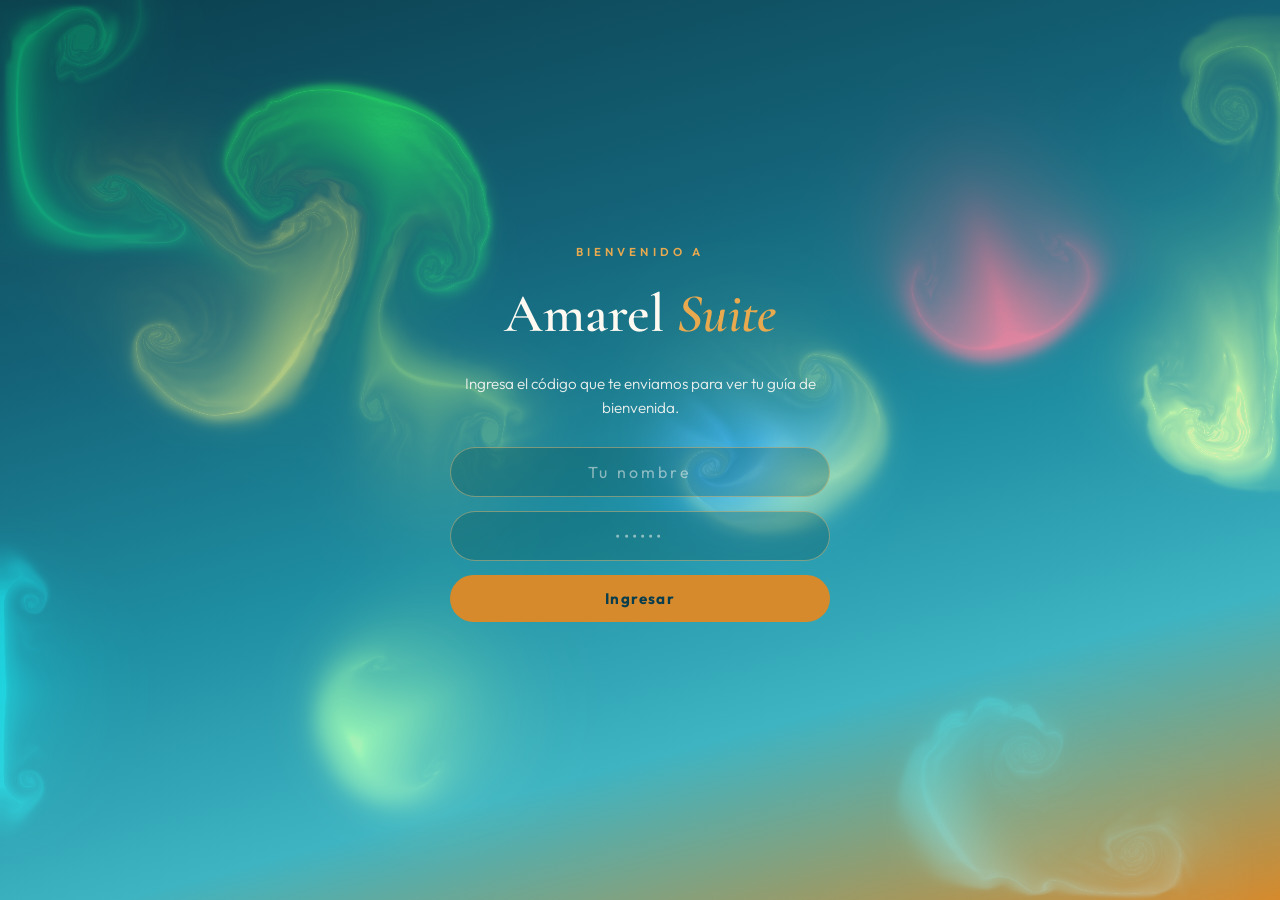
==== amarelsuite/index.html @ e616d12e "Add Amarel Suite welcome guide New unit page at amarelsuite/ with gate code, amber/aqua palette, Mac" ====
<!DOCTYPE html>
<html lang="es">
<head>
<meta charset="UTF-8">
<meta name="viewport" content="width=device-width, initial-scale=1.0">
<meta name="robots" content="noindex, nofollow">
<title>Amarel Suite · Welcome Guide</title>
<link rel="preconnect" href="https://fonts.googleapis.com">
<link href="https://fonts.googleapis.com/css2?family=Cormorant+Garamond:ital,wght@0,400;0,500;0,600;0,700;1,400;1,500&family=Outfit:wght@300;400;500;600;700&display=swap" rel="stylesheet">
<script src="webgl-fluid.js"></script>
<style>
:root{
  --purple:#2E93A6;
  --purple-deep:#146277;
  --purple-dark:#0B3E4D;
  --gold:#D68A2C;
  --gold-soft:#E8A94F;
  --cream:#FEFAF2;
  --ink:#1C1C1C;
  --sea:#146277;
  --coral:#C2703A;
  --white:#FFFFFF;
}
*{margin:0;padding:0;box-sizing:border-box;}
html{scroll-behavior:smooth;}
body{
  font-family:'Outfit',sans-serif;
  background:var(--cream);
  color:var(--ink);
  line-height:1.6;
  overflow-x:hidden;
}
h1,h2,h3,.display{font-family:'Cormorant Garamond',serif;}

/* ───── Passcode gate ───── */
.site{display:none;}
.gate{
  min-height:100svh;display:flex;align-items:center;justify-content:center;
  text-align:center;padding:24px;
  background:linear-gradient(165deg,#0B3E4D 0%,#146277 30%,#1F8FA3 55%,#3EB4C2 75%,#D68A2C 100%);
  color:var(--cream);
  position:relative;overflow:hidden;
}
.gate-fluid{position:absolute;inset:0;width:100%;height:100%;mix-blend-mode:screen;opacity:.85;}
.bf-enter{position:absolute;inset:0;pointer-events:none;z-index:0;overflow:hidden;}
.bf-fly{position:absolute;bottom:-10vh;opacity:0;animation:flyUp linear forwards;}
.bf-fly svg{width:100%;height:100%;}
@keyframes flyUp{
  0%{transform:translate(0,0) rotate(-2deg);opacity:0;}
  8%{opacity:.85;}
  50%{transform:translate(60px,-55vh) rotate(3deg);}
  92%{opacity:.85;}
  100%{transform:translate(-50px,-115vh) rotate(-2deg);opacity:0;}
}
.gate-card{max-width:380px;width:100%;position:relative;z-index:1;}
.gate-eyebrow{letter-spacing:.35em;font-size:.72rem;font-weight:600;color:var(--gold-soft);text-transform:uppercase;margin-bottom:10px;}
.gate-title{font-size:clamp(2.4rem,8vw,3.4rem);font-weight:600;margin-bottom:14px;}
.gate-title em{font-style:italic;color:var(--gold-soft);}
.gate-sub{font-weight:300;font-size:.95rem;color:rgba(253,250,245,.92);margin-bottom:26px;}
.gate-input{
  width:100%;padding:14px 18px;border-radius:999px;border:1px solid rgba(222,185,122,.5);
  background:rgba(13,79,79,.3);color:var(--cream);font-family:'Outfit';font-size:1rem;
  text-align:center;letter-spacing:.2em;outline:none;margin-bottom:14px;
}
.gate-input::placeholder{color:rgba(253,250,245,.5);}
.gate-input:focus{border-color:var(--gold);}
.gate-btn{
  width:100%;padding:14px 18px;border-radius:999px;border:none;cursor:pointer;
  background:var(--gold);color:var(--purple-dark);font-family:'Outfit';font-weight:700;
  font-size:.95rem;letter-spacing:.08em;transition:background .2s;
}
.gate-btn:hover{background:var(--gold-soft);}
.gate-error{margin-top:14px;font-size:.85rem;color:#E8A94F;opacity:0;transition:opacity .2s;}
.gate-error.show{opacity:1;}

/* ───── Top bar ───── */
.topbar{
  position:fixed;top:0;left:0;right:0;z-index:100;
  display:flex;align-items:center;justify-content:space-between;
  padding:14px 24px;
  background:rgba(13,79,79,.85);
  backdrop-filter:blur(12px);
  -webkit-backdrop-filter:blur(12px);
}
.brand{display:flex;align-items:center;gap:10px;color:var(--gold-soft);}
.brand svg{width:30px;height:30px;}
.brand-name{font-weight:600;letter-spacing:.14em;font-size:.8rem;color:var(--cream);}
.brand-name span{color:var(--gold);}
.lang-toggle{
  display:flex;border:1px solid rgba(222,185,122,.5);border-radius:999px;overflow:hidden;
}
.lang-toggle button{
  background:transparent;border:none;color:var(--cream);
  padding:7px 16px;font-family:'Outfit';font-size:.78rem;font-weight:600;
  letter-spacing:.08em;cursor:pointer;transition:all .25s;
}
.lang-toggle button.active{background:var(--gold);color:var(--purple-dark);}

/* ───── Hero ───── */
.hero{
  min-height:100svh;
  display:flex;flex-direction:column;justify-content:center;align-items:center;
  text-align:center;position:relative;
  background:linear-gradient(165deg,#0B3E4D 0%,#146277 30%,#1F8FA3 55%,#3EB4C2 75%,#D68A2C 100%);
  color:var(--cream);
  padding:110px 24px 80px;
  overflow:hidden;
}
.hero::after{
  content:"";position:absolute;left:0;right:0;bottom:0;height:140px;
  background:url("data:image/svg+xml,%3Csvg xmlns='http://www.w3.org/2000/svg' viewBox='0 0 1440 140' preserveAspectRatio='none'%3E%3Cpath d='M0,80 C240,140 480,20 720,60 C960,100 1200,40 1440,90 L1440,140 L0,140 Z' fill='%23FEFAF2'/%3E%3C/svg%3E") no-repeat bottom/cover;
}
.hero-eyebrow{
  letter-spacing:.35em;font-size:.72rem;font-weight:600;color:var(--gold-soft);
  text-transform:uppercase;margin-bottom:18px;
}
.hero h1{
  font-size:clamp(3.2rem,9vw,6.5rem);
  font-weight:600;line-height:1.02;letter-spacing:.01em;
}
.hero h1 em{font-style:italic;color:var(--gold-soft);}
.hero-sub{
  max-width:560px;margin:22px auto 0;font-weight:300;
  font-size:clamp(1rem,2.4vw,1.15rem);color:rgba(253,250,245,.92);
}
.hero-badges{display:flex;gap:14px;margin-top:34px;flex-wrap:wrap;justify-content:center;position:relative;z-index:10;}
.badge{
  border:1px solid rgba(222,185,122,.45);border-radius:999px;
  padding:8px 18px;font-size:.78rem;letter-spacing:.06em;color:var(--gold-soft);
  background:rgba(13,79,79,.3);
}
.badge[onclick]{
  cursor:pointer;
  border-color:rgba(222,185,122,.8);
  background:rgba(13,79,79,.5);
  transition:background .2s,transform .15s,box-shadow .2s;
  box-shadow:0 0 0 1px rgba(222,185,122,.3);
}
.badge[onclick]::after{content:" ↗";font-size:.7rem;opacity:.8;}
.badge[onclick]:hover,.badge[onclick]:active{
  background:rgba(222,185,122,.2);
  transform:scale(1.04);
  box-shadow:0 0 0 2px rgba(222,185,122,.5);
}
.butterflies{position:absolute;inset:0;pointer-events:none;overflow:hidden;}
.bf{position:absolute;opacity:.6;animation:float 14s ease-in-out infinite;}
.bf svg{width:100%;height:100%;}
@keyframes float{
  0%,100%{transform:translate(0,0) rotate(-1deg);}
  25%{transform:translate(46px,-10px) rotate(2deg);}
  50%{transform:translate(-58px,-22px) rotate(-2deg);}
  75%{transform:translate(34px,-8px) rotate(1deg);}
}
@media (prefers-reduced-motion:reduce){.bf{animation:none;} *{scroll-behavior:auto!important;}}
.scroll-hint{
  position:absolute;bottom:26px;left:50%;transform:translateX(-50%);
  font-size:.7rem;letter-spacing:.3em;text-transform:uppercase;color:rgba(253,250,245,.7);
  z-index:2;
}

/* ───── Sections ───── */
section{padding:80px 24px;max-width:1080px;margin:0 auto;}
.sec-eyebrow{
  letter-spacing:.3em;font-size:.7rem;font-weight:600;color:var(--purple);
  text-transform:uppercase;display:block;margin-bottom:10px;
}
.sec-title{font-size:clamp(2rem,5vw,3rem);font-weight:600;line-height:1.1;margin-bottom:14px;}
.sec-title em{font-style:italic;color:var(--purple);}
.sec-lead{max-width:640px;font-weight:300;color:#4A4A4A;margin-bottom:40px;}

/* Countdown */
.count-wrap{
  display:grid;grid-template-columns:repeat(auto-fit,minmax(240px,1fr));gap:20px;
}
.count-card{
  background:var(--white);border-radius:22px;padding:30px 26px;
  border:1px solid #E8DCC8;
  box-shadow:0 18px 40px -28px rgba(13,79,79,.35);
}
.count-card h3{font-size:1.5rem;color:var(--purple-deep);margin-bottom:4px;}
.count-time{font-family:'Outfit';font-size:2.1rem;font-weight:700;color:var(--ink);}
.count-note{font-size:.85rem;color:#7A7A7A;margin-top:8px;}
.count-card.gold{background:linear-gradient(140deg,var(--purple-deep),var(--purple));color:var(--cream);border:none;}
.count-card.gold h3{color:var(--gold-soft);}
.count-card.gold .count-time{color:var(--white);}
.count-card.gold .count-note{color:rgba(253,250,245,.8);}
.steps{margin-top:36px;display:grid;gap:14px;}
.step{
  display:flex;gap:16px;background:var(--white);border-radius:16px;padding:18px 20px;
  border:1px solid #E8DCC8;align-items:flex-start;
}
.step-num{
  flex:0 0 34px;height:34px;border-radius:50%;
  background:var(--gold);color:var(--purple-dark);
  display:flex;align-items:center;justify-content:center;
  font-weight:700;font-size:.9rem;
}
.step strong{display:block;color:var(--purple-deep);}
.step p{font-size:.92rem;color:#4A4A4A;}

.legend{display:flex;gap:18px;flex-wrap:wrap;margin-top:18px;}
.legend span{display:flex;align-items:center;gap:8px;font-size:.82rem;color:#4A4A4A;}
.dot{width:12px;height:12px;border-radius:4px;display:inline-block;}

/* Page-wide floating sea-life (fixed, behind content) */
.bf-page{position:fixed;inset:0;pointer-events:none;z-index:0;overflow:hidden;}
.bf-page .bf{opacity:.3;}
section,header,footer,.topbar{position:relative;z-index:1;}

/* Gallery */
.gal-grid{display:grid;grid-template-columns:repeat(auto-fill,minmax(240px,1fr));gap:16px;}
.amen-list{display:flex;gap:10px;flex-wrap:wrap;margin-bottom:24px;}
.amen-chip{
  border:1px solid var(--purple);border-radius:999px;padding:9px 20px;
  font-family:'Outfit';font-weight:600;font-size:.82rem;color:var(--purple);
  background:transparent;
}
.amen-fee{
  display:flex;gap:14px;align-items:flex-start;
  border:1px solid var(--purple);border-radius:16px;
  padding:18px 20px;margin:24px 0 28px;background:rgba(106,38,128,.06);
}
.amen-fee .amen-fee-icon{font-size:1.6rem;line-height:1;}
.amen-fee p{margin:0;font-size:.92rem;line-height:1.5;}
.amen-hours{border:1px solid #E8DCC8;border-radius:16px;overflow:hidden;margin-bottom:24px;}
.amen-hour-row{display:flex;align-items:center;gap:12px;padding:12px 18px;font-size:.88rem;}
.amen-hour-row:not(:last-child){border-bottom:1px solid #E8DCC8;}
.amen-hour-row span:first-child{font-size:1.2rem;flex-shrink:0;}
.amen-hour-row span:nth-child(2){flex:1;font-weight:600;color:var(--purple-deep);}
.amen-hour-row span:last-child{color:var(--gold);font-weight:700;white-space:nowrap;}
.gal-item{
  border-radius:18px;overflow:hidden;cursor:zoom-in;position:relative;
  aspect-ratio:4/3;background:#e8dcc8;
}
.gal-item img{width:100%;height:100%;object-fit:cover;display:block;transition:transform .35s;}
.gal-item:hover img{transform:scale(1.04);}
.gal-item-label{
  position:absolute;bottom:0;left:0;right:0;
  background:linear-gradient(transparent,rgba(13,79,79,.75));
  color:var(--cream);font-size:.82rem;font-weight:600;padding:22px 14px 10px;
  opacity:0;transition:opacity .25s;
}
.gal-item:hover .gal-item-label{opacity:1;}
.gal-ph{
  aspect-ratio:4/3;border-radius:18px;
  background:linear-gradient(140deg,#f3ecdf,#e8dcc8);
  border:2px dashed #9ad0cc;
  display:flex;flex-direction:column;align-items:center;justify-content:center;gap:8px;
  color:var(--purple);font-size:.82rem;font-weight:500;text-align:center;padding:14px;
}
.gal-ph svg{width:34px;height:34px;opacity:.7;}
.gal-drive{
  margin-top:22px;display:flex;align-items:center;justify-content:center;
}
.gal-drive a{
  display:inline-flex;align-items:center;gap:10px;
  background:var(--purple);color:var(--cream);
  padding:13px 28px;border-radius:999px;text-decoration:none;
  font-weight:600;font-size:.88rem;letter-spacing:.04em;
  transition:background .2s,transform .2s;
}
.gal-drive a:hover{background:var(--purple-deep);transform:translateY(-2px);}
.gal-drive-link:hover{background:var(--purple-deep)!important;transform:translateY(-2px);}
/* Lightbox */
.lb{
  display:none;position:fixed;inset:0;z-index:1000;
  background:rgba(18,4,28,.92);align-items:center;justify-content:center;
  padding:16px;
}
.lb.open{display:flex;}
.lb img{max-width:100%;max-height:90svh;border-radius:14px;object-fit:contain;
  box-shadow:0 30px 80px rgba(0,0,0,.6);}
.lb-stack{display:none;flex-direction:column;gap:16px;max-height:92svh;overflow-y:auto;align-items:center;}
.lb-stack img{max-width:100%;max-height:88svh;border-radius:14px;object-fit:contain;
  box-shadow:0 30px 80px rgba(0,0,0,.6);}
.lb-close{
  position:fixed;top:18px;right:22px;color:var(--cream);
  font-size:2rem;cursor:pointer;line-height:1;background:none;border:none;
  z-index:1001;opacity:.8;transition:opacity .2s;
}
.lb-close:hover{opacity:1;}

/* Map */
.map-card{
  background:var(--white);border-radius:26px;padding:22px;
  border:1px solid #E8DCC8;box-shadow:0 22px 48px -32px rgba(13,79,79,.4);
}
.map-svg{width:100%;height:auto;border-radius:16px;display:block;}
.map-embed{width:100%;height:420px;border:0;border-radius:16px;display:block;}
.map-links{display:flex;gap:12px;flex-wrap:wrap;margin-top:16px;}
.map-link{
  display:inline-flex;align-items:center;gap:8px;text-decoration:none;
  background:var(--cream);border:1px solid #E8DCC8;border-radius:999px;
  padding:9px 18px;font-size:.85rem;font-weight:600;color:var(--purple-deep);
  transition:background .2s;
}
.map-link:hover{background:#f2e3f3;}

/* Places cards */
.cards{display:grid;grid-template-columns:repeat(auto-fit,minmax(260px,1fr));gap:18px;}
.place{
  background:var(--white);border-radius:20px;padding:24px;
  border:1px solid #E8DCC8;position:relative;overflow:hidden;
  transition:transform .25s, box-shadow .25s;
}
.place:hover{transform:translateY(-4px);box-shadow:0 24px 44px -28px rgba(13,79,79,.4);}
.place-tag{
  display:inline-block;font-size:.68rem;font-weight:700;letter-spacing:.12em;
  text-transform:uppercase;border-radius:999px;padding:4px 12px;margin-bottom:12px;color:var(--white);
}
.tag-food{background:var(--coral);}
.tag-fun{background:var(--purple);}
.place h3{font-size:1.45rem;color:var(--purple-deep);margin-bottom:6px;}
.place-meta{font-size:.78rem;font-weight:600;color:var(--gold);letter-spacing:.05em;margin-bottom:10px;}
.place p{font-size:.92rem;color:#4A4A4A;}
.place-links{display:flex;gap:8px;flex-wrap:wrap;margin-top:12px;}
.place-links a{font-size:.75rem;font-weight:600;padding:5px 12px;border-radius:999px;text-decoration:none;border:1.5px solid;transition:background .15s,color .15s;}
.place-links .pl-menu{border-color:var(--gold);color:var(--gold);}
.place-links .pl-menu:hover{background:var(--gold);color:var(--white);}
.place-links .pl-map{border-color:var(--purple-deep);color:var(--purple-deep);}
.place-links .pl-map:hover{background:var(--purple-deep);color:var(--white);}
.place-links .pl-ig{border-color:#C13584;color:#C13584;}
.place-links .pl-ig:hover{background:#C13584;color:var(--white);}

/* Hosts */
.hosts{
  background:linear-gradient(150deg,var(--purple-dark),var(--purple-deep));
  border-radius:30px;color:var(--cream);padding:50px 40px;
  display:grid;grid-template-columns:200px 1fr;gap:40px;align-items:center;
}
.host-photo{
  width:200px;height:200px;border-radius:50%;
  background:linear-gradient(140deg,#7a3492,#a85cc0);
  border:3px dashed rgba(222,185,122,.6);
  display:flex;flex-direction:column;align-items:center;justify-content:center;
  color:var(--gold-soft);font-size:.78rem;text-align:center;gap:6px;padding:14px;
}
.host-photo img{width:100%;height:100%;border-radius:50%;object-fit:cover;}
.hosts h2{font-size:2.3rem;color:var(--gold-soft);margin-bottom:12px;}
.hosts p{font-weight:300;color:rgba(253,250,245,.92);margin-bottom:14px;}
.host-stats{display:flex;gap:22px;flex-wrap:wrap;margin-top:8px;}
.hstat{font-size:.8rem;letter-spacing:.05em;}
.hstat b{display:block;font-size:1.25rem;color:var(--gold);font-family:'Cormorant Garamond';}
.host-sign{font-family:'Cormorant Garamond';font-style:italic;font-size:1.6rem;color:var(--gold-soft);margin-top:10px;}

/* Amenities */
.amen{display:grid;grid-template-columns:repeat(auto-fit,minmax(150px,1fr));gap:14px;}
.amen div{
  background:var(--white);border:1px solid #E8DCC8;border-radius:16px;
  padding:20px 16px;text-align:center;font-size:.85rem;font-weight:500;color:var(--purple-deep);
}
.amen div span{display:block;font-size:1.6rem;margin-bottom:6px;}
.rules-grid{display:grid;grid-template-columns:repeat(auto-fit,minmax(220px,1fr));gap:14px;margin-bottom:24px;}
.rule-card{
  background:var(--white);border:1px solid #E8DCC8;border-radius:16px;
  padding:18px 18px;font-size:.85rem;font-weight:500;color:var(--purple-deep);
  display:flex;gap:12px;align-items:flex-start;line-height:1.4;
}
.rule-card span.rc-icon{font-size:1.4rem;line-height:1;flex-shrink:0;}
.wifi-box{
  margin-top:22px;background:var(--gold-soft);border-radius:18px;padding:22px 26px;
  display:flex;gap:30px;flex-wrap:wrap;align-items:center;
}
.wifi-box b{color:var(--purple-dark);font-size:1.05rem;}
.wifi-box small{display:block;letter-spacing:.15em;text-transform:uppercase;font-size:.65rem;color:#8a6d2f;font-weight:700;}

/* Emergency */
.sos{display:grid;grid-template-columns:repeat(auto-fit,minmax(250px,1fr));gap:16px;}
.sos a{
  text-decoration:none;background:var(--white);border-radius:18px;padding:22px;
  border:1px solid #E8DCC8;display:flex;align-items:center;gap:16px;
  color:var(--ink);transition:transform .2s, box-shadow .2s;
}
.sos a:hover{transform:translateY(-3px);box-shadow:0 18px 36px -26px rgba(13,79,79,.4);}
.sos-icon{
  flex:0 0 48px;height:48px;border-radius:14px;display:flex;align-items:center;justify-content:center;
  font-size:1.3rem;color:var(--white);
}
.sos-expand-btn{
  display:flex;align-items:center;gap:10px;margin:20px auto 0;
  background:transparent;border:1px solid var(--purple);border-radius:999px;
  padding:10px 24px;font-family:'Outfit';font-size:.85rem;font-weight:600;
  color:var(--purple);cursor:pointer;transition:background .2s,color .2s;
}
.sos-expand-btn:hover{background:var(--purple);color:var(--cream);}
.sos-expand{
  max-height:0;overflow:hidden;transition:max-height .5s ease, opacity .4s ease;
  opacity:0;margin-top:0;
}
.sos-expand.open{max-height:1000px;opacity:1;margin-top:20px;}
.sos strong{display:block;color:var(--purple-deep);}
.sos small{color:#7A7A7A;}
.sos .num{font-weight:700;color:var(--sea);}

/* Video */
.video-wrap{
  border-radius:26px;overflow:hidden;
  box-shadow:0 30px 60px -30px rgba(13,79,79,.55);
  background:#0D2F2F;line-height:0;
}
.video-wrap video{width:100%;max-height:72vh;display:block;}

/* Weather */
.weather{
  margin-top:26px;
  background:linear-gradient(135deg,#146277,#2E93A6);
  border-radius:22px;padding:26px 28px;color:var(--cream);
  display:flex;gap:26px;align-items:center;flex-wrap:wrap;
  box-shadow:0 22px 44px -30px rgba(27,127,142,.7);
}
.weather-now{display:flex;align-items:center;gap:14px;}
.weather-icon{font-size:3rem;line-height:1;}
.weather-temp{font-family:'Cormorant Garamond';font-size:3rem;font-weight:600;line-height:1;}
.weather-desc{font-size:.85rem;opacity:.9;}
.weather-days{display:flex;gap:18px;margin-left:auto;flex-wrap:wrap;}
.wday{text-align:center;font-size:.78rem;}
.wday b{display:block;font-size:1.05rem;}
.wday span{font-size:1.4rem;display:block;}
.weather-loading{font-size:.9rem;opacity:.85;}
@media(max-width:640px){.weather-days{margin-left:0;}}

/* Footer */
footer{
  background:var(--purple-dark);color:rgba(253,250,245,.8);
  text-align:center;padding:50px 24px 40px;margin-top:40px;
}
footer .display{font-size:1.9rem;color:var(--gold-soft);font-style:italic;margin-bottom:10px;}
footer a{color:var(--gold);text-decoration:none;}
.foot-links{display:flex;gap:18px;justify-content:center;margin-top:16px;flex-wrap:wrap;font-size:.85rem;}

@media(max-width:720px){
  .hosts{grid-template-columns:1fr;text-align:center;justify-items:center;}
  section{padding:60px 18px;}
}
</style>
</head>
<body>

<!-- PASSCODE GATE -->
<div class="gate" id="gate">
  <canvas class="gate-fluid" id="gate-fluid"></canvas>
  <div class="bf-enter" id="bf-enter"></div>
  <div class="gate-card">
    <div class="gate-eyebrow" data-es="Bienvenido a" data-en="Welcome to">Bienvenido a</div>
    <h1 class="gate-title">Amarel <em>Suite</em></h1>
    <p class="gate-sub" data-es="Ingresa el código que te enviamos para ver tu guía de bienvenida." data-en="Enter the code we sent you to view your welcome guide.">Ingresa el código que te enviamos para ver tu guía de bienvenida.</p>
    <input type="text" id="gate-name" class="gate-input" autocomplete="off" spellcheck="false" data-es-placeholder="Tu nombre" data-en-placeholder="Your name" placeholder="Tu nombre">
    <input type="text" id="gate-input" class="gate-input" autocomplete="off" autocapitalize="off" spellcheck="false" placeholder="••••••">
    <button class="gate-btn" onclick="checkGate()" data-es="Ingresar" data-en="Enter">Ingresar</button>
    <p class="gate-error" id="gate-error" data-es="Código incorrecto, intenta de nuevo." data-en="Incorrect code, please try again.">Código incorrecto, intenta de nuevo.</p>
  </div>
</div>

<div class="site" id="site">

<div class="topbar">
  <div class="brand">
    <svg viewBox="0 0 40 40" fill="none"><path d="M6 20 L20 8 L34 20" stroke="#D68A2C" stroke-width="3" stroke-linecap="round"/><rect x="11" y="20" width="18" height="13" rx="2" fill="#D68A2C"/><rect x="17" y="25" width="6" height="8" rx="1" fill="#0B3E4D"/></svg>
    <div class="brand-name">Amarel Suite</div>
  </div>
  <div class="lang-toggle">
    <button id="btn-es" class="active" onclick="setLang('es')">ES</button>
    <button id="btn-en" onclick="setLang('en')">EN</button>
  </div>
</div>

<!-- PAGE-WIDE BUTTERFLIES (fixed, behind all content) -->
<div class="bf-page" id="bf-page"></div>

<!-- LIGHTBOX -->
<div class="lb" id="lightbox" onclick="closeLB()">
  <button class="lb-close" onclick="closeLB()">✕</button>
  <img id="lb-img" src="" alt="">
  <div class="lb-stack" id="lb-stack"></div>
  <video id="lb-video" controls playsinline onclick="event.stopPropagation()" style="display:none;max-width:92vw;max-height:82vh;border-radius:12px;"></video>
</div>

<!-- HERO -->
<header class="hero">
  <div class="butterflies" id="butterflies"></div>
  <div class="hero-eyebrow" data-es="Pozos Colorados · Santa Marta · Colombia" data-en="Pozos Colorados · Santa Marta · Colombia">Pozos Colorados · Santa Marta · Colombia</div>
  <h1><span data-es="Bienvenido a" data-en="Welcome to">Bienvenido a</span> <em>Amarel Suite</em><span id="hero-name"></span></h1>
  <p class="hero-sub" data-es="Una suite luminosa con balcón sobre las piscinas, a pasos del Caribe." data-en="A bright suite with a balcony over the pools, just steps from the Caribbean.">Una suite luminosa con balcón sobre las piscinas, a pasos del Caribe.</p>
  <div class="hero-badges">
    <span class="badge" data-es="Balcón con vista a las piscinas" data-en="Balcony over the pools">Balcón con vista a las piscinas</span>
    <span class="badge" data-es="Cocina totalmente equipada" data-en="Fully equipped kitchen">Cocina totalmente equipada</span>
    <span class="badge" data-es="Edificio Del Ventto · Apto x" data-en="Del Ventto Building · Apt x">Edificio Del Ventto · Apto x</span>
  </div>
  <div class="scroll-hint" data-es="Desliza para explorar" data-en="Scroll to explore">Desliza para explorar</div>
</header>

<!-- WELCOME -->
<section id="welcome">
  <span class="sec-eyebrow" data-es="Bienvenida" data-en="Welcome">Bienvenida</span>
  <h2 class="sec-title"><span data-es="Tu refugio en" data-en="Your retreat in">Tu refugio en</span> <em data-es="Santa Marta" data-en="Santa Marta">Santa Marta</em></h2>
  <p class="sec-lead" data-es="Amarel Suite es un espacio luminoso y moderno pensado para descansar bien: una sala acogedora con sofá y TV, cocina completamente equipada con lavadora y lavaplatos, cama tipo queen con su propio rincón para comer, y un balcón privado desde donde ves las piscinas del edificio y sientes la brisa del Caribe desde temprano." data-en="Amarel Suite is a bright, modern space designed for resting well: a cozy living corner with sofa and TV, a fully equipped kitchen with washer and dishwasher, a queen-size bed with its own dining nook, and a private balcony overlooking the building's pools where you can feel the Caribbean breeze from the first morning.">Amarel Suite es un espacio luminoso y moderno pensado para descansar bien: una sala acogedora con sofá y TV, cocina completamente equipada con lavadora y lavaplatos, cama tipo queen con su propio rincón para comer, y un balcón privado desde donde ves las piscinas del edificio y sientes la brisa del Caribe desde temprano.</p>
  <p data-es="A pocos minutos tienes playas, restaurantes frente al mar y el centro histórico de Santa Marta esperando para explorar. Nosotros como anfitriones estamos aquí para que tu estadía sea tranquila y sin complicaciones — cualquier cosa que necesites, solo escríbenos." data-en="Just minutes away you'll find beaches, oceanfront restaurants, and Santa Marta's historic center waiting to be explored. As your hosts, we're here to make your stay smooth and worry-free — whatever you need, just reach out." style="color:#4A4A4A;">A pocos minutos tienes playas, restaurantes frente al mar y el centro histórico de Santa Marta esperando para explorar. Nosotros como anfitriones estamos aquí para que tu estadía sea tranquila y sin complicaciones — cualquier cosa que necesites, solo escríbenos.</p>
</section>

<!-- CHECK-IN -->
<section id="checkin">
  <span class="sec-eyebrow" data-es="Tu llegada" data-en="Your arrival">Tu llegada</span>
  <h2 class="sec-title"><span data-es="Check-in y" data-en="Check-in &">Check-in y</span> <em>check-out</em></h2>
  <p class="sec-lead" data-es="Desde el aeropuerto estás a solo 10-12 minutos en carro. Un ambiente familiar y tranquilo, con vigilancia 24/7." data-en="The airport is just a 10-12 minute drive away. A quiet, family-friendly building with 24/7 security.">Desde el aeropuerto estás a solo 10-12 minutos en carro. Un ambiente familiar y tranquilo, con vigilancia 24/7.</p>

  <div class="count-wrap">
    <div class="count-card gold">
      <h3>Check-in</h3>
      <div class="count-time">3:00 PM</div>
      <p class="count-note" data-es="Disponible desde las 3 de la tarde" data-en="Available from 3 in the afternoon">Disponible desde las 3 de la tarde</p>
    </div>
    <div class="count-card">
      <h3>Check-out</h3>
      <div class="count-time">11:30 AM</div>
      <p class="count-note" data-es="Pasa tu palma sobre el teclado digital para asegurar la puerta e informa en el lobby." data-en="Wave your palm over the digital keypad to lock the door and let the lobby know.">Pasa tu palma sobre el teclado digital para asegurar la puerta e informa en el lobby.</p>
    </div>
    <div class="count-card">
      <h3 data-es="Hora local" data-en="Local time">Hora local</h3>
      <div class="count-time" id="local-clock">--:--</div>
      <p class="count-note">Santa Marta (GMT-5)</p>
    </div>
  </div>

  <div class="steps">
    <div class="step"><div class="step-num">1</div><div><strong data-es="Registro" data-en="Registration">Registro</strong><p data-es="Al llegar al Edificio Del Ventto, dirígete a la recepción." data-en="When you arrive at the Del Ventto Building, head to reception.">Al llegar al Edificio Del Ventto, dirígete a la recepción.</p></div></div>
    <div class="step"><div class="step-num">2</div><div><strong data-es="Identificación" data-en="Identification">Identificación</strong><p data-es="Presenta los documentos de identidad de todos los huéspedes y tu confirmación de reserva para el Apto x." data-en="Present ID for all guests along with your booking confirmation for Apt x.">Presenta los documentos de identidad de todos los huéspedes y tu confirmación de reserva para el Apto x.</p></div></div>
    <div class="step"><div class="step-num">3</div><div><strong data-es="Acceso" data-en="Access">Acceso</strong><p data-es="Te enviaremos la clave digital de la cerradura por WhatsApp. Solo digítala para entrar a tu suite." data-en="We'll send your digital lock code via WhatsApp. Just type it in to enter your suite.">Te enviaremos la clave digital de la cerradura por WhatsApp. Solo digítala para entrar a tu suite.</p></div></div>
  </div>
  <div class="weather" id="weather">
    <div class="weather-loading" data-es="Cargando el clima de Santa Marta..." data-en="Loading Santa Marta weather...">Cargando el clima de Santa Marta...</div>
  </div>
</section>

<!-- VIDEO TOUR -->
<section id="tour">
  <span class="sec-eyebrow" data-es="Recorrido en video" data-en="Video tour">Recorrido en video</span>
  <h2 class="sec-title"><span data-es="Camina por tu" data-en="Walk through your">Camina por tu</span> <em data-es="suite" data-en="suite">suite</em></h2>
  <p class="sec-lead" data-es="Un recorrido real por tu suite: la sala con TV, la cocina equipada, la habitación con balcón y el baño." data-en="A real walkthrough of your suite: the living room with TV, the equipped kitchen, the bedroom with balcony, and the bathroom.">Un recorrido real por tu suite: la sala con TV, la cocina equipada, la habitación con balcón y el baño.</p>
  <div class="video-wrap">
    <video controls playsinline preload="metadata">
      <source src="tour.mp4" type="video/mp4">
      <p data-es="Coloca tour.mp4 en la misma carpeta que este archivo." data-en="Place tour.mp4 in the same folder as this file.">Coloca tour.mp4 en la misma carpeta que este archivo.</p>
    </video>
  </div>
</section>

<!-- GALLERY -->
<section id="gallery">
  <span class="sec-eyebrow" data-es="Galería" data-en="Gallery">Galería</span>
  <h2 class="sec-title"><span data-es="Imágenes de tu" data-en="Glimpses of your">Imágenes de tu</span> <em data-es="estadía" data-en="stay">estadía</em></h2>
  <div class="gal-grid" id="gal-grid-prop"></div>
  <div class="gal-drive">
    <a href="#" target="_blank" rel="noopener">
      <svg width="18" height="18" viewBox="0 0 24 24" fill="none" stroke="currentColor" stroke-width="2"><path d="M21 15v4a2 2 0 0 1-2 2H5a2 2 0 0 1-2-2v-4"/><polyline points="7 10 12 15 17 10"/><line x1="12" y1="15" x2="12" y2="3"/></svg>
      <span data-es="Haz clic para ver todas las fotos" data-en="Click to see all pictures">Haz clic para ver todas las fotos</span>
    </a>
  </div>
</section>

<!-- AMENITIES (building) -->
<section id="amenities-building">
  <span class="sec-eyebrow" data-es="Amenidades" data-en="Amenities">Amenidades</span>
  <h2 class="sec-title"><span data-es="Amenidades del" data-en="Building">Amenidades del</span> <em data-es="edificio" data-en="amenities">edificio</em></h2>
  <div class="amen-list">
    <span class="amen-chip" data-es="Gimnasio" data-en="Gym">Gimnasio</span>
    <span class="amen-chip" data-es="Piscina para niños" data-en="Kids Pool">Piscina para niños</span>
    <span class="amen-chip" data-es="Piscina" data-en="Pool">Piscina</span>
    <span class="amen-chip" data-es="Piscina infinita" data-en="Infinity Pool">Piscina infinita</span>
    <span class="amen-chip" data-es="Piscina interior" data-en="Indoor Pool">Piscina interior</span>
    <span class="amen-chip" data-es="Squash" data-en="Squash">Squash</span>
    <span class="amen-chip" data-es="Sauna" data-en="Sauna">Sauna</span>
    <span class="amen-chip" data-es="Zona BBQ" data-en="BBQ Zone">Zona BBQ</span>
    <span class="amen-chip" data-es="Terraza" data-en="Terrace">Terraza</span>
    <span class="amen-chip" data-es="Sala de reuniones" data-en="Business Meeting Room">Sala de reuniones</span>
  </div>
  <div class="amen-fee">
    <span class="amen-fee-icon">🎟️</span>
    <p data-es="Costo de manilla: $25.000 COP por persona — incluye acceso a todas las amenidades del edificio. Niños menores de 5 años no pagan." data-en="Wristband fee: $25,000 COP per person — includes access to all building amenities. Children under 5 are free.">Costo de manilla: $25.000 COP por persona — incluye acceso a todas las amenidades del edificio. Niños menores de 5 años no pagan.</p>
  </div>
  <div class="video-wrap" style="margin-bottom:24px;">
    <video controls playsinline preload="metadata">
      <source src="video_vento.mp4" type="video/mp4">
    </video>
  </div>
  <div class="amen-hours">
    <div class="amen-hour-row"><span>🏊</span><span data-es="Piscina piso 1" data-en="Pool floor 1">Piscina piso 1</span><span>9:00 am – 6:00 pm</span></div>
    <div class="amen-hour-row"><span>🌊</span><span data-es="Piscina infinita" data-en="Infinity Pool">Piscina infinita</span><span>9:00 am – 7:00 pm</span></div>
    <div class="amen-hour-row"><span>🏋️</span><span data-es="Gimnasio" data-en="Gym">Gimnasio</span><span>6:00 am – 10:00 pm</span></div>
  </div>
  <div class="gal-grid" id="gal-grid-amen" style="margin-top:28px;"></div>
</section>

<!-- MAP -->
<section id="map">
  <span class="sec-eyebrow" data-es="Tu mapa del barrio" data-en="Your neighborhood map">Tu mapa del barrio</span>
  <h2 class="sec-title"><span data-es="Todo está" data-en="Everything is">Todo está</span> <em data-es="cerca" data-en="close by">cerca</em></h2>
  <div class="map-card">
    <iframe class="map-embed" src="https://www.google.com/maps?q=Edificio+Delventto,+Santa+Marta&z=15&output=embed" allowfullscreen loading="lazy" referrerpolicy="no-referrer-when-downgrade"></iframe>
    <div class="map-links">
      <a class="map-link" href="https://www.google.com/maps/dir/?api=1&origin=11.1752557,-74.2335392&destination=11.1721217,-74.2343052" target="_blank" rel="noopener">🍽 <span data-es="Playa del Ritmo" data-en="Playa del Ritmo">Playa del Ritmo</span></a>
      <a class="map-link" href="https://www.google.com/maps/dir/?api=1&origin=11.1752557,-74.2335392&destination=11.1178518,-74.2317948" target="_blank" rel="noopener">✈️ <span data-es="Aeropuerto Santa Marta" data-en="Santa Marta Airport">Aeropuerto Santa Marta</span></a>
      <a class="map-link" href="https://www.google.com/maps?q=Edificio+Delventto,+Santa+Marta" target="_blank" rel="noopener">🏠 <span data-es="Edificio Del Ventto" data-en="Del Ventto Building">Edificio Del Ventto</span></a>
    </div>
  </div>
</section>

<!-- PLACES -->
<section id="places">
  <span class="sec-eyebrow" data-es="Recomendaciones de tus anfitriones" data-en="Your hosts' picks">Recomendaciones de tus anfitriones</span>
  <h2 class="sec-title"><span data-es="Cosas por" data-en="Things to">Cosas por</span> <em data-es="hacer y ver" data-en="do and see">hacer y ver</em></h2>
  <div class="cards">
    <div class="place"><span class="place-tag tag-food" data-es="Comida y playa" data-en="Food & beach">Comida y playa</span><h3>Playa del Ritmo</h3><div class="place-meta" data-es="4 MIN CAMINANDO · DESDE $17K COP" data-en="4 MIN WALK · FROM $17K COP">4 MIN CAMINANDO · DESDE $17K COP</div><p data-es="Nuestro favorito. Gran variedad de comida y platos del día, con playa y servicio de ducha." data-en="Our favorite. Great variety of food and daily specials, with beach access and shower service.">Nuestro favorito. Gran variedad de comida y platos del día, con playa y servicio de ducha.</p></div>
    <div class="place"><span class="place-tag tag-food" data-es="Compras y comida" data-en="Shopping & food">Compras y comida</span><h3>C.C. Zazué</h3><div class="place-meta" data-es="5 MIN CAMINANDO" data-en="5 MIN WALK">5 MIN CAMINANDO</div><p data-es="El centro comercial del sector: restaurantes, tiendas y todo lo que necesites a la mano." data-en="The neighborhood mall: restaurants, shops, and everything you need close at hand.">El centro comercial del sector: restaurantes, tiendas y todo lo que necesites a la mano.</p><div class="place-links"><a class="pl-map" href="https://maps.app.goo.gl/whVPKEkP45BuzX7y5" target="_blank" rel="noopener" data-es="📍 Cómo llegar" data-en="📍 Directions">📍 Cómo llegar</a></div></div>
    <div class="place"><span class="place-tag tag-food" data-es="Leyenda local" data-en="Local legend">Leyenda local</span><h3>Pizza El Vómito</h3><div class="place-meta" data-es="EL RODADERO / GAIRA" data-en="EL RODADERO / GAIRA">EL RODADERO / GAIRA</div><p data-es="No dejes que el nombre te engañe. Es legendaria por la generosa (y caótica) cantidad de ingredientes y queso en cada porción." data-en="Don't let the name fool you. It's legendary for the generous (and chaotic) amount of toppings and cheese on every slice.">No dejes que el nombre te engañe. Es legendaria por la generosa (y caótica) cantidad de ingredientes y queso en cada porción.</p></div>
    <div class="place"><span class="place-tag tag-fun" data-es="Cultura y vida nocturna" data-en="Culture & nightlife">Cultura y vida nocturna</span><h3 data-es="Centro Histórico y Parque de los Novios" data-en="Historic Center & Parque de los Novios">Centro Histórico y Parque de los Novios</h3><div class="place-meta" data-es="15-20 MIN EN CARRO" data-en="15-20 MIN BY CAR">15-20 MIN EN CARRO</div><p data-es="El corazón vibrante de la ciudad: casas coloniales, arte urbano y música en vivo en las plazas." data-en="The vibrant heart of the city: colonial houses, street art, and live music in the plazas.">El corazón vibrante de la ciudad: casas coloniales, arte urbano y música en vivo en las plazas.</p></div>
    <div class="place"><span class="place-tag tag-fun" data-es="Historia" data-en="History">Historia</span><h3>Quinta de San Pedro Alejandrino</h3><div class="place-meta" data-es="HACIENDA DEL SIGLO XVII" data-en="17TH CENTURY HACIENDA">HACIENDA DEL SIGLO XVII</div><p data-es="Rodeada de árboles centenarios, aquí murió Simón Bolívar. Un oasis de cultura, arte y jardines botánicos." data-en="Surrounded by century-old trees, this is where Simón Bolívar died. An oasis of culture, art, and botanical gardens.">Rodeada de árboles centenarios, aquí murió Simón Bolívar. Un oasis de cultura, arte y jardines botánicos.</p></div>
    <div class="place"><span class="place-tag tag-food" data-es="Restaurante" data-en="Restaurant">Restaurante</span><h3>Harry's Steakhouse</h3><div class="place-meta" data-es="CARNES Y PARRILLA" data-en="STEAKS & GRILL">CARNES Y PARRILLA</div><p data-es="Cortes de carne premium en un ambiente íntimo. Ideal para una noche especial." data-en="Premium cuts in an intimate setting. Perfect for a special night out.">Cortes de carne premium en un ambiente íntimo. Ideal para una noche especial.</p><div class="place-links"><a class="pl-menu" href="https://www.qodeup.com/harrye039ssteakhouse" target="_blank" rel="noopener" data-es="📋 Menú" data-en="📋 Menu">📋 Menú</a><a class="pl-map" href="https://maps.app.goo.gl/oUi2Tstpj345js6A8" target="_blank" rel="noopener" data-es="📍 Cómo llegar" data-en="📍 Directions">📍 Cómo llegar</a></div></div>
    <div class="place"><span class="place-tag tag-food" data-es="Restaurante" data-en="Restaurant">Restaurante</span><h3>Cambiante</h3><div class="place-meta" data-es="COCINA DE AUTOR · VISTA AL MAR" data-en="CHEF'S KITCHEN · SEA VIEWS">COCINA DE AUTOR · VISTA AL MAR</div><p data-es="Propuesta gastronómica creativa con ingredientes locales y vistas al mar Caribe." data-en="Creative cuisine with local ingredients and Caribbean sea views.">Propuesta gastronómica creativa con ingredientes locales y vistas al mar Caribe.</p><div class="place-links"><a class="pl-menu" href="https://www.qodeup.com/cambiantealmar" target="_blank" rel="noopener" data-es="📋 Menú" data-en="📋 Menu">📋 Menú</a><a class="pl-map" href="https://maps.app.goo.gl/1vAeazmEDfQ7PWwy5" target="_blank" rel="noopener" data-es="📍 Cómo llegar" data-en="📍 Directions">📍 Cómo llegar</a></div></div>
    <div class="place"><span class="place-tag tag-fun" data-es="Bar & Atardecer" data-en="Bar & Sunset">Bar & Atardecer</span><h3>Burukuka</h3><div class="place-meta" data-es="RESTAURANTE · BAR · SUNSET SPOT" data-en="RESTAURANT · BAR · SUNSET SPOT">RESTAURANTE · BAR · SUNSET SPOT</div><p data-es="El lugar perfecto para ver el atardecer en Santa Marta con buenas bebidas y ambiente relajado frente al mar." data-en="The perfect spot to watch the Santa Marta sunset with great drinks and a relaxed vibe by the sea.">El lugar perfecto para ver el atardecer en Santa Marta con buenas bebidas y ambiente relajado frente al mar.</p><div class="place-links"><a class="pl-map" href="https://maps.app.goo.gl/m9KRTsJtyniCtJ5A7" target="_blank" rel="noopener" data-es="📍 Cómo llegar" data-en="📍 Directions">📍 Cómo llegar</a></div></div>
    <div class="place"><span class="place-tag tag-fun" data-es="Café & Libros" data-en="Café & Books">Café & Libros</span><h3>Brot</h3><div class="place-meta" data-es="CAFÉ · PANADERÍA · LIBRERÍA" data-en="CAFÉ · BAKERY · BOOKSTORE">CAFÉ · PANADERÍA · LIBRERÍA</div><p data-es="Un café con mucha personalidad: pan artesanal, buen café y una selección de libros que puedes comprar o intercambiar por los tuyos. Perfecto para una mañana tranquila." data-en="A café with loads of character: artisan bread, great coffee, and a selection of books you can buy or trade with your own. Perfect for a slow morning.">Un café con mucha personalidad: pan artesanal, buen café y una selección de libros que puedes comprar o intercambiar por los tuyos. Perfecto para una mañana tranquila.</p><div class="place-links"><a class="pl-map" href="https://maps.app.goo.gl/V8zNMRbCWC8YBwS67" target="_blank" rel="noopener" data-es="📍 Cómo llegar" data-en="📍 Directions">📍 Cómo llegar</a></div></div>
    <div class="place"><span class="place-tag tag-food" data-es="Pizzería" data-en="Pizzeria">Pizzería</span><h3>Holguer Pizza</h3><div class="place-meta" data-es="PIZZA ARTESANAL" data-en="ARTISAN PIZZA">PIZZA ARTESANAL</div><p data-es="Pizza artesanal con personalidad propia. Una opción deliciosa para una noche sin complicaciones." data-en="Artisan pizza with character. A delicious option for a laid-back night in.">Pizza artesanal con personalidad propia. Una opción deliciosa para una noche sin complicaciones.</p><div class="place-links"><a class="pl-ig" href="https://www.instagram.com/holguerpizza/" target="_blank" rel="noopener">📸 Instagram</a></div></div>
  </div>
</section>

<!-- SUITE DETAILS -->
<section id="suite-details">
  <span class="sec-eyebrow" data-es="Tu suite" data-en="Your suite">Tu suite</span>
  <h2 class="sec-title"><span data-es="Todo lo que" data-en="Everything you">Todo lo que</span> <em data-es="necesitas" data-en="need">necesitas</em></h2>
  <div class="amen">
    <div><span>🛏</span><span data-es="Cama tipo queen" data-en="Queen-size bed">Cama tipo queen</span></div>
    <div><span>🛋</span><span data-es="Cocina equipada · lavadora y lavaplatos" data-en="Equipped kitchen · washer & dishwasher">Cocina equipada · lavadora y lavaplatos</span></div>
    <div><span>❄️</span><span data-es="Aire acondicionado" data-en="Air conditioning">Aire acondicionado</span></div>
    <div><span>🚿</span><span data-es="Ducha caliente" data-en="Hot shower">Ducha caliente</span></div>
    <div><span>📶</span><span>WiFi</span></div>
    <div><span>🌅</span><span data-es="Balcón con vista a las piscinas" data-en="Balcony overlooking the pools">Balcón con vista a las piscinas</span></div>
  </div>
  <div class="wifi-box">
    <div><small data-es="Red WiFi" data-en="WiFi network">Red WiFi</small><b>[WIFI_SSID]</b></div>
    <div><small data-es="Clave" data-en="Password">Clave</small><b>[WIFI_PASSWORD]</b></div>
    <div><small data-es="Antes de salir" data-en="Before heading out">Antes de salir</small><b data-es="Apaga el TV y los aires 🙏" data-en="Turn off TV & AC 🙏">Apaga el TV y los aires 🙏</b></div>
  </div>
  <!-- If this unit has its own A/C or energy-system instructions/images, add an amen-fee callout + a
       gal-drive-link button calling openLB(['img1.jpg','img2.jpg']) here, same pattern as the
       house-info PDF link below. -->
  <div class="amen-fee" style="margin-top:22px;">
    <span class="amen-fee-icon">🚰</span>
    <p data-es="El agua del grifo no es apta para consumo humano. Por favor usa agua embotellada para beber." data-en="Tap water is not safe for drinking. Please use bottled water for drinking.">El agua del grifo no es apta para consumo humano. Por favor usa agua embotellada para beber.</p>
  </div>
</section>

<!-- HOUSE RULES -->
<section id="house-rules">
  <span class="sec-eyebrow" data-es="Para una estadía perfecta" data-en="For a perfect stay">Para una estadía perfecta</span>
  <h2 class="sec-title"><span data-es="Reglas de la" data-en="House">Reglas de la</span> <em data-es="casa" data-en="rules">casa</em></h2>
  <div class="rules-grid">
    <div class="rule-card"><span class="rc-icon">🤫</span><span data-es="Por favor, mantén el volumen bajo entre 10pm y 8am" data-en="Please keep noise to a minimum between 10pm and 8am">Por favor, mantén el volumen bajo entre 10pm y 8am</span></div>
    <div class="rule-card"><span class="rc-icon">👥</span><span data-es="Máximo de huéspedes según lo reservado, sin visitantes no registrados" data-en="Max occupancy as booked — no unregistered guests">Máximo de huéspedes según lo reservado, sin visitantes no registrados</span></div>
    <div class="rule-card"><span class="rc-icon">🎉</span><span data-es="No se permiten fiestas ni eventos" data-en="No parties or events">No se permiten fiestas ni eventos</span></div>
    <div class="rule-card"><span class="rc-icon">🚭</span><span data-es="No fumar dentro del apartamento" data-en="No smoking inside the apartment">No fumar dentro del apartamento</span></div>
    <div class="rule-card"><span class="rc-icon">🐾</span><span data-es="No mascotas sin aprobación previa" data-en="No pets unless approved in advance">No mascotas sin aprobación previa</span></div>
    <div class="rule-card"><span class="rc-icon">🪪</span><span data-es="Identificación válida requerida al check-in para todos los huéspedes" data-en="Valid ID required at check-in for all registered guests">Identificación válida requerida al check-in para todos los huéspedes</span></div>
    <div class="rule-card"><span class="rc-icon">🎟</span><span data-es="El uso de las amenidades del edificio requiere la manilla indicada en la sección de Amenidades" data-en="Using the building amenities requires the wristband noted in the Amenities section">El uso de las amenidades del edificio requiere la manilla indicada en la sección de Amenidades</span></div>
    <div class="rule-card"><span class="rc-icon">🔑</span><span data-es="Al salir: apaga luces y aires, deja la cerradura como se indicó" data-en="On checkout: turn off lights & AC, leave the lock as instructed">Al salir: apaga luces y aires, deja la cerradura como se indicó</span></div>
    <div class="rule-card"><span class="rc-icon">🛠</span><span data-es="El huésped es responsable por cualquier daño causado al apartamento o sus bienes durante la estadía" data-en="The guest is liable for any damage caused to the apartment or its contents during the stay">El huésped es responsable por cualquier daño causado al apartamento o sus bienes durante la estadía</span></div>
  </div>

  <div class="amen-fee">
    <span class="amen-fee-icon">📋</span>
    <p data-es="Al reservar y/o hacer check-in, aceptas estas reglas de la casa. Los anfitriones no se hacen responsables por lesiones, pérdidas o robo de pertenencias personales, salvo negligencia comprobada del anfitrión, en la medida permitida por la ley aplicable. El incumplimiento de estas reglas (fiestas, fumar, huéspedes no registrados, daños a la propiedad) puede resultar en la terminación inmediata de la estadía sin reembolso, conforme a los términos de la plataforma de reserva (Airbnb / Booking.com). Cargos por daños o depósito de seguridad pueden tramitarse a través del Centro de Resolución de la plataforma correspondiente." data-en="By booking and/or checking in, you agree to these house rules. The hosts are not liable for guest injury, loss, or theft of personal belongings, except where caused by proven host negligence, to the extent permitted by applicable law. Violation of these rules (parties, smoking, unregistered guests, property damage) may result in immediate termination of the stay without refund, per the booking platform's terms (Airbnb / Booking.com). Damage charges or security deposit claims may be processed through the relevant platform's Resolution Center.">Al reservar y/o hacer check-in, aceptas estas reglas de la casa. Los anfitriones no se hacen responsables por lesiones, pérdidas o robo de pertenencias personales, salvo negligencia comprobada del anfitrión, en la medida permitida por la ley aplicable. El incumplimiento de estas reglas (fiestas, fumar, huéspedes no registrados, daños a la propiedad) puede resultar en la terminación inmediata de la estadía sin reembolso, conforme a los términos de la plataforma de reserva (Airbnb / Booking.com). Cargos por daños o depósito de seguridad pueden tramitarse a través del Centro de Resolución de la plataforma correspondiente.</p>
  </div>

  <!-- If the client sends an official house-info PDF, save its pages as images (e.g. house-info-1.jpg,
       house-info-2.jpg) in this folder and uncomment the button below — it opens them in the
       lightbox via openLB(['house-info-1.jpg','house-info-2.jpg']).
  <div style="margin-top:22px;display:flex;justify-content:center;">
    <a class="gal-drive-link" onclick="openLB(['house-info-1.jpg','house-info-2.jpg'])" data-es="📄 Ver guía oficial del apartamento (PDF)" data-en="📄 View official apartment guide (PDF)" style="display:inline-flex;align-items:center;gap:10px;background:var(--purple);color:var(--cream);padding:13px 28px;border-radius:999px;text-decoration:none;font-weight:600;font-size:.88rem;letter-spacing:.02em;cursor:pointer;transition:background .2s,transform .2s;">📄 Ver guía oficial del apartamento (PDF)</a>
  </div>
  -->
</section>

<!-- HOSTS -->
<section id="hosts-sec">
  <div class="hosts">
    <div class="host-photo"><span>📷</span><span data-es="[Foto del anfitrión aquí]" data-en="[Host photo here]">[Foto del anfitrión aquí]</span></div>
    <div>
      <h2 data-es="Sobre nosotros" data-en="About us">Sobre nosotros</h2>
      <p data-es="[Bio del anfitrión — edítalo aquí]." data-en="[Host bio — edit here].">[Bio del anfitrión — edítalo aquí].</p>
      <div class="host-sign">[Nombre del anfitrión]</div>
    </div>
  </div>
</section>

<!-- SOS -->
<section id="sos">
  <span class="sec-eyebrow" data-es="Siempre a un toque" data-en="One tap away">Siempre a un toque</span>
  <h2 class="sec-title"><span data-es="Contactos de" data-en="Emergency">Contactos de</span> <em data-es="emergencia" data-en="contacts">emergencia</em></h2>
  <div class="sos">
    <a href="https://wa.me/[HOST_WHATSAPP]"><div class="sos-icon" style="background:#25D366">💬</div><div><strong data-es="[Nombre del anfitrión] (WhatsApp)" data-en="[Host name] (WhatsApp)">[Nombre del anfitrión] (WhatsApp)</strong><span class="num">[+57 XXX XXX XXXX]</span><br><small data-es="Anfitrión" data-en="Host">Anfitrión</small></div></a>
    <a href="https://wa.me/573117548493"><div class="sos-icon" style="background:#146277">🛎️</div><div><strong data-es="Recepción (WhatsApp)" data-en="Front Desk (WhatsApp)">Recepción (WhatsApp)</strong><span class="num">+57 311 754 8493</span><br><small data-es="Atención 24 horas · Citófono 100" data-en="24-hour service · Intercom 100">Atención 24 horas · Citófono 100</small></div></a>
    <a href="tel:123"><div class="sos-icon" style="background:#C0392B">🚨</div><div><strong data-es="Línea de emergencias" data-en="Emergency line">Línea de emergencias</strong><span class="num">123</span><br><small data-es="Policía 112 · Bomberos 318 876 3338" data-en="Police 112 · Fire Dept. 318 876 3338">Policía 112 · Bomberos 318 876 3338</small></div></a>
    <a href="tel:+576054219999"><div class="sos-icon" style="background:#146277">🏥</div><div><strong>Clínica Avidanti</strong><span class="num">(605) 421 9999</span><br><small data-es="Bello Horizonte, cerca de Pozos Colorados" data-en="Bello Horizonte, near Pozos Colorados">Bello Horizonte, cerca de Pozos Colorados</small></div></a>
    <a href="tel:+573167449954"><div class="sos-icon" style="background:#2E93A6">💊</div><div><strong>Droguería Andina</strong><span class="num">316 744 9954</span><br><small data-es="Zazué Plaza, muy cerca" data-en="Zazué Plaza, very close">Zazué Plaza, muy cerca</small></div></a>
    <a href="mailto:[EMAIL]"><div class="sos-icon" style="background:#D68A2C">✉️</div><div><strong>Email</strong><span class="num">[EMAIL]</span><br><small data-es="Para temas no urgentes" data-en="For non-urgent matters">Para temas no urgentes</small></div></a>
  </div>
  <button class="sos-expand-btn" id="sos-expand-btn" onclick="toggleSosExpand()" data-es="📋 Ver todos los números de emergencia" data-en="📋 See all emergency numbers">📋 Ver todos los números de emergencia</button>
  <div class="sos-expand" id="sos-expand">
    <img src="emergency_numbers.jpg" alt="Teléfonos de emergencia Colombia" style="width:100%;max-width:520px;border-radius:18px;display:block;margin:0 auto;">
  </div>
</section>

<footer>
  <div class="display" data-es="Que disfrutes tu estadía" data-en="Enjoy your stay">Que disfrutes tu estadía</div>
  <p data-es="Carrera 4C #70-75, Edificio Del Ventto, Apto x · Santa Marta" data-en="Carrera 4C #70-75, Del Ventto Building, Apt x · Santa Marta">Carrera 4C #70-75, Edificio Del Ventto, Apto x · Santa Marta</p>
  <div class="foot-links">
    <a href="#house-rules" data-es="Reglas de la casa" data-en="House Rules">House Rules</a>
  </div>
  <p style="margin-top:18px;font-size:.78rem;opacity:.6">Amarel Suite · <span data-es="Si disfrutaste tu estancia, una reseña 5 estrellas nos ayuda muchísimo ⭐" data-en="If you enjoyed your stay, a 5-star review helps us so much ⭐">Si disfrutaste tu estancia, una reseña 5 estrellas nos ayuda muchísimo ⭐</span></p>
</footer>

</div><!-- /.site -->

<script>
/* ───── Seagull motif (two wing poses), mixed at random ───── */
const gullSvg1='<svg viewBox="0 0 40 40"><path d="M2 22 C10 14 16 14 20 20 C24 14 30 14 38 22 C30 19 25 20 20 25 C15 20 10 19 2 22 Z" fill="#2E93A6" opacity=".85"/></svg>';
const gullSvg2='<svg viewBox="0 0 40 40"><path d="M2 26 C11 12 16 16 20 20 C24 16 29 12 38 26 C29 21 24 22 20 27 C16 22 11 21 2 26 Z" fill="#6DC3D0" opacity=".85"/></svg>';
function seaSvg(){ return Math.random()<0.5 ? gullSvg1 : gullSvg2; }

/* ───── Gate entrance sea-life burst ───── */
(function(){
  const wrap=document.getElementById('bf-enter');
  for(let i=0;i<24;i++){
    const d=document.createElement('div');
    d.className='bf-fly';
    const s=16+Math.random()*22;
    d.style.cssText=`width:${s}px;height:${s}px;left:${Math.random()*94}%;animation-delay:${Math.random()*2.5}s;animation-duration:${4.5+Math.random()*3}s;`;
    d.innerHTML=seaSvg();
    wrap.appendChild(d);
    d.addEventListener('animationend',()=>d.remove());
  }
})();

/* ───── Gate liquid fluid simulation ───── */
WebGLFluid(document.getElementById('gate-fluid'),{
  TRIGGER:'hover',
  IMMEDIATE:true,
  AUTO:true,
  INTERVAL:3500,
  DENSITY_DISSIPATION:3.2,
  VELOCITY_DISSIPATION:1.8,
  CURL:22,
  SPLAT_RADIUS:0.4,
  SPLAT_FORCE:5000,
  SPLAT_COUNT:4,
  TRANSPARENT:true,
  SHADING:true,
  COLORFUL:true,
  COLOR_UPDATE_SPEED:6,
  BLOOM:false,
  SUNRAYS:false,
});

/* ───── Passcode gate ───── */
const GATE_CODE='123';
const GATE_SESSION_KEY='unitGate';
const GUEST_NAME_KEY='unitGuestName';
const gateInput=document.getElementById('gate-input');
const gateName=document.getElementById('gate-name');
function applyGuestName(){
  const name=sessionStorage.getItem(GUEST_NAME_KEY)||'';
  document.getElementById('hero-name').textContent=name?', '+name:'';
}
function unlock(){
  document.getElementById('gate').style.display='none';
  document.getElementById('site').style.display='block';
  applyGuestName();
  setTimeout(()=>window.dispatchEvent(new Event('resize')),50);
}
function checkGate(){
  const val=gateInput.value.trim().toUpperCase();
  if(val===GATE_CODE){
    const name=gateName.value.trim();
    if(name)sessionStorage.setItem(GUEST_NAME_KEY,name);
    sessionStorage.setItem(GATE_SESSION_KEY,'1');
    unlock();
  } else {
    document.getElementById('gate-error').classList.add('show');
  }
}
gateInput.addEventListener('keydown',e=>{if(e.key==='Enter')checkGate();});
gateName.addEventListener('keydown',e=>{if(e.key==='Enter')checkGate();});
if(sessionStorage.getItem(GATE_SESSION_KEY)==='1')unlock();

/* ───── Language ───── */
let lang='es';
function setLang(l){
  lang=l;
  document.getElementById('btn-es').classList.toggle('active',l==='es');
  document.getElementById('btn-en').classList.toggle('active',l==='en');
  document.querySelectorAll('[data-es]').forEach(el=>{
    el.textContent=el.dataset[l];
  });
  document.querySelectorAll('[data-es-placeholder]').forEach(el=>{
    el.placeholder=el.dataset[l+'Placeholder'];
  });
  document.documentElement.lang=l;
  renderGal();
  if(typeof renderWeather==='function')renderWeather();
}

/* ───── Clock ───── */
function tick(){
  const t=new Date().toLocaleTimeString('en-US',{timeZone:'America/Bogota',hour:'2-digit',minute:'2-digit'});
  document.getElementById('local-clock').textContent=t;
}
tick();setInterval(tick,30000);

/* ───── Hero sea-life ───── */
const bWrap=document.getElementById('butterflies');
for(let i=0;i<20;i++){
  const d=document.createElement('div');
  d.className='bf';
  const s=14+Math.random()*22;
  d.style.cssText=`width:${s}px;height:${s}px;left:${Math.random()*92}%;top:${15+Math.random()*65}%;animation-delay:-${Math.random()*14}s;animation-duration:${11+Math.random()*8}s;`;
  d.innerHTML=seaSvg();
  bWrap.appendChild(d);
}

/* ───── Gallery ───── */
// Property photos — fill this array with this unit's photos: {src, es label, en label}
const propPhotos=[
  {src:'img_living-1.jpg',      es:'Sala',                    en:'Living Room'},
  {src:'img_living-2.jpg',      es:'Sala y TV',               en:'Living Room & TV'},
  {src:'img_bedroom-1.jpg',     es:'Habitación y balcón',     en:'Bedroom & Balcony'},
  {src:'img_bedroom-2.jpg',     es:'Habitación principal',    en:'Main Bedroom'},
  {src:'img_kitchen.jpg',       es:'Cocina',                  en:'Kitchen'},
  {src:'img_bath-1.jpg',        es:'Baño',                    en:'Bathroom'},
  {src:'img_balcony-1.jpg',     es:'Vista desde el balcón',   en:'View from the Balcony'},
  {src:'img_detail-mugs.jpg',   es:'Detalles de la cocina',   en:'Kitchen Details'},
];
const amenPhotos=[
  {src:'amen_lobby.jpg',   es:'Recepción',         en:'Lobby & Reception'},
  {src:'amen_gym.jpg',     es:'Gimnasio',          en:'Gym'},
  {src:'amen_pool.jpg',    es:'Piscina',           en:'Pool'},
  {src:'amen_dining.jpg',  es:'Zona social',       en:'Social Area'},
  {src:'amen_terrace.jpg', es:'Terraza',           en:'Rooftop Terrace'},
  {src:'amen_terrace2.jpg',es:'Zona BBQ',          en:'BBQ Area'},
  {src:'amen_pool4.jpg',   es:'',                  en:''},
  {src:'amen_pool7.jpg',   es:'',                  en:''},
  {src:'amen_building-night.jpg', es:'Edificio Delventto de noche', en:'Delventto Building at Night'},
  {src:'amen_jacuzzi.jpg',        es:'Jacuzzi',                     en:'Jacuzzi'},
  {src:'amen_pools-night.jpg',    es:'Piscinas de noche',           en:'Pools at Night'},
  {src:'amen_indoor-pool.jpg',    es:'Piscina interior',            en:'Indoor Pool'},
];
/* ── Lightbox ── */
function openLB(src){
  const img=document.getElementById('lb-img');
  const stack=document.getElementById('lb-stack');
  const vid=document.getElementById('lb-video');
  vid.pause(); vid.style.display='none'; vid.src='';
  if(typeof src==='string' && src.match(/\.(mp4|webm|mov)$/i)){
    img.style.display='none'; stack.style.display='none'; stack.innerHTML='';
    vid.src=src; vid.style.display='block';
  } else if(Array.isArray(src)){
    img.style.display='none';
    stack.innerHTML=src.map(s=>`<img src="${s}" alt="">`).join('');
    stack.style.display='flex';
  } else {
    stack.style.display='none'; stack.innerHTML='';
    img.style.display='block'; img.src=src;
  }
  document.getElementById('lightbox').classList.add('open');
  document.body.style.overflow='hidden';
}
function closeLB(){
  const vid=document.getElementById('lb-video');
  vid.pause(); vid.src='';
  document.getElementById('lightbox').classList.remove('open');
  document.body.style.overflow='';
}
document.addEventListener('keydown',e=>{if(e.key==='Escape')closeLB();});

function renderPhotoGrid(gridId,photos){
  const g=document.getElementById(gridId);
  if(!g)return;
  g.innerHTML='';
  photos.forEach(p=>{
    const d=document.createElement('div');
    d.className='gal-item';
    d.innerHTML=`<img src="${p.src}" alt="${p[lang]}" loading="lazy">${p[lang]?`<div class="gal-item-label">${p[lang]}</div>`:''}`;
    d.onclick=()=>openLB(p.src);
    g.appendChild(d);
  });
}
function renderGal(){
  renderPhotoGrid('gal-grid-prop',propPhotos);
  renderPhotoGrid('gal-grid-amen',amenPhotos);
}
renderGal();

/* ── SOS expand ── */
function toggleSosExpand(){
  const panel=document.getElementById('sos-expand');
  const btn=document.getElementById('sos-expand-btn');
  const open=panel.classList.toggle('open');
  btn.dataset.es=open?'▲ Ocultar números':'📋 Ver todos los números de emergencia';
  btn.dataset.en=open?'▲ Hide numbers':'📋 See all emergency numbers';
  btn.textContent=btn.dataset[lang];
}

/* ── Page-wide sea-life ── */
const bfPage=document.getElementById('bf-page');
for(let i=0;i<14;i++){
  const d=document.createElement('div');
  d.className='bf';
  const s=10+Math.random()*18;
  d.style.cssText=`width:${s}px;height:${s}px;left:${Math.random()*96}%;top:${Math.random()*95}%;animation-delay:-${Math.random()*18}s;animation-duration:${12+Math.random()*10}s;`;
  d.innerHTML=seaSvg();
  bfPage.appendChild(d);
}

/* ───── Weather (Open-Meteo, no key needed) ───── */
const wmoIcon=c=>{
  if(c===0)return'☀️';if(c<=2)return'🌤';if(c===3)return'☁️';
  if(c<=48)return'🌫';if(c<=57)return'🌦';if(c<=67)return'🌧';
  if(c<=77)return'🌨';if(c<=82)return'🌧';if(c<=86)return'🌨';return'⛈';
};
const wmoText={es:{0:'Despejado',1:'Mayormente despejado',2:'Parcialmente nublado',3:'Nublado',45:'Neblina',61:'Lluvia ligera',63:'Lluvia',65:'Lluvia fuerte',80:'Chubascos',95:'Tormenta'},
en:{0:'Clear',1:'Mostly clear',2:'Partly cloudy',3:'Cloudy',45:'Fog',61:'Light rain',63:'Rain',65:'Heavy rain',80:'Showers',95:'Thunderstorm'}};
let weatherData=null;
function renderWeather(){
  const el=document.getElementById('weather');
  if(!weatherData){return;}
  const d=weatherData;
  const code=d.current.weather_code;
  const desc=(wmoText[lang][code])||(lang==='es'?'Caribe en su punto':'Caribbean vibes');
  const dayNames=lang==='es'?['Dom','Lun','Mar','Mié','Jue','Vie','Sáb']:['Sun','Mon','Tue','Wed','Thu','Fri','Sat'];
  let days='';
  for(let i=1;i<=3;i++){
    const dt=new Date(d.daily.time[i]+'T12:00:00');
    days+=`<div class="wday"><span>${wmoIcon(d.daily.weather_code[i])}</span><b>${Math.round(d.daily.temperature_2m_max[i])}°</b>${dayNames[dt.getDay()]}</div>`;
  }
  el.innerHTML=`
    <div class="weather-now">
      <div class="weather-icon">${wmoIcon(code)}</div>
      <div>
        <div class="weather-temp">${Math.round(d.current.temperature_2m)}°C</div>
        <div class="weather-desc">${desc} · Santa Marta</div>
      </div>
    </div>
    <div class="weather-days">${days}</div>`;
}
fetch('https://api.open-meteo.com/v1/forecast?latitude=11.2008&longitude=-74.2247&current=temperature_2m,weather_code&daily=weather_code,temperature_2m_max&timezone=America%2FBogota&forecast_days=4')
  .then(r=>r.json()).then(d=>{weatherData=d;renderWeather();})
  .catch(()=>{
    const el=document.getElementById('weather');
    el.innerHTML='<div class="weather-now"><div class="weather-icon">🌴</div><div><div class="weather-temp">~30°C</div><div class="weather-desc">'+(lang==='es'?'Sol caribeño casi garantizado':'Caribbean sun, almost guaranteed')+'</div></div></div>';
  });

</script>
</body>
</html>
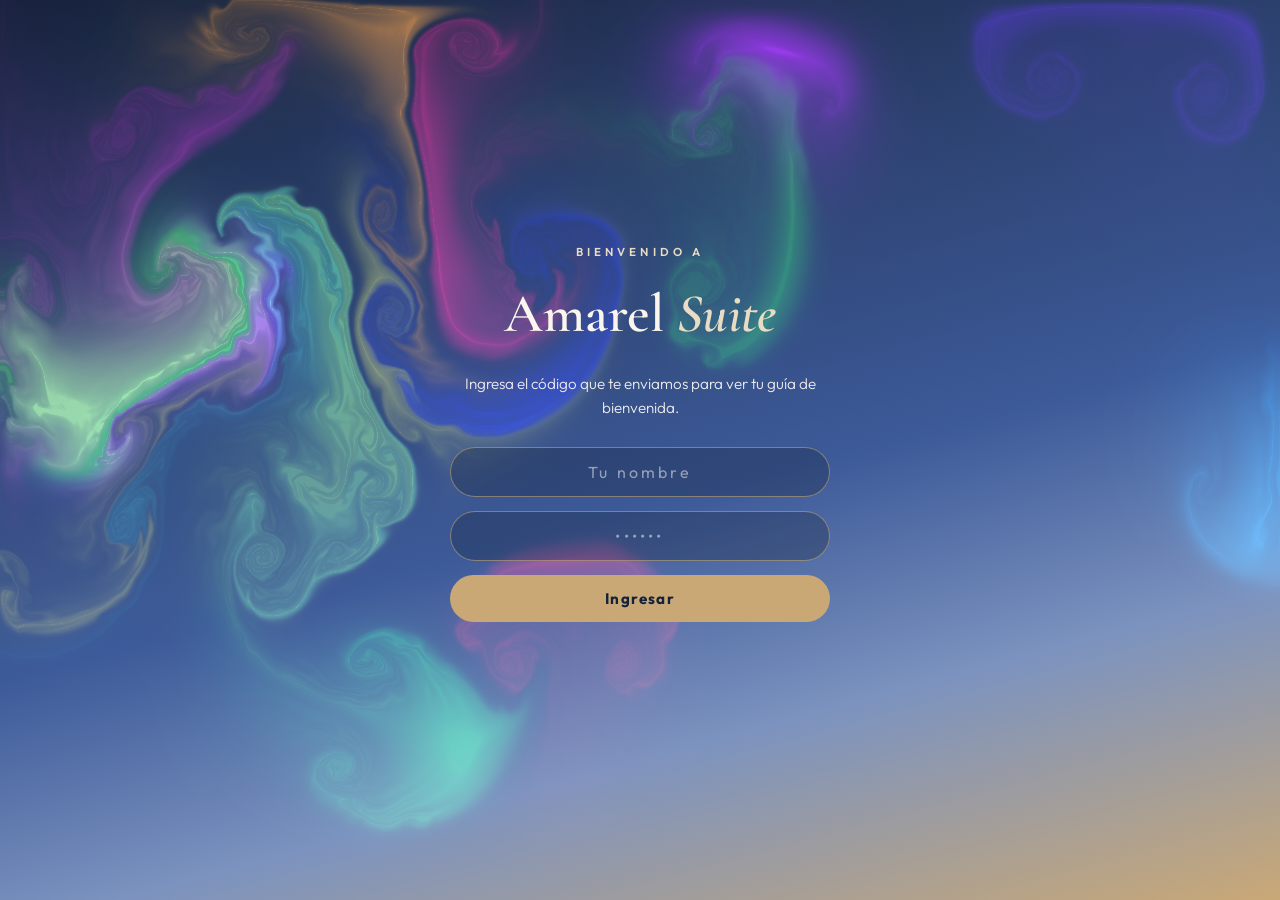
==== commit 403964fa: "Expand Amarel Suite attractions and add host info form Add 5 new Santa Marta attractions with Wikime" ====
--- a/amarelsuite/index.html
+++ b/amarelsuite/index.html
@@ -10,15 +10,15 @@
 <script src="webgl-fluid.js"></script>
 <style>
 :root{
-  --purple:#2E93A6;
-  --purple-deep:#146277;
-  --purple-dark:#0B3E4D;
-  --gold:#D68A2C;
-  --gold-soft:#E8A94F;
-  --cream:#FEFAF2;
+  --purple:#2C4270;
+  --purple-deep:#1B2A4A;
+  --purple-dark:#16223B;
+  --gold:#C9A876;
+  --gold-soft:#E8DCC4;
+  --cream:#FAF6EE;
   --ink:#1C1C1C;
-  --sea:#146277;
-  --coral:#C2703A;
+  --sea:#2C4270;
+  --coral:#B97552;
   --white:#FFFFFF;
 }
 *{margin:0;padding:0;box-sizing:border-box;}
@@ -37,7 +37,7 @@
 .gate{
   min-height:100svh;display:flex;align-items:center;justify-content:center;
   text-align:center;padding:24px;
-  background:linear-gradient(165deg,#0B3E4D 0%,#146277 30%,#1F8FA3 55%,#3EB4C2 75%,#D68A2C 100%);
+  background:linear-gradient(165deg,#16223B 0%,#2C4270 30%,#3D5A99 55%,#7C93BF 75%,#C9A876 100%);
   color:var(--cream);
   position:relative;overflow:hidden;
 }
@@ -59,7 +59,7 @@
 .gate-sub{font-weight:300;font-size:.95rem;color:rgba(253,250,245,.92);margin-bottom:26px;}
 .gate-input{
   width:100%;padding:14px 18px;border-radius:999px;border:1px solid rgba(222,185,122,.5);
-  background:rgba(13,79,79,.3);color:var(--cream);font-family:'Outfit';font-size:1rem;
+  background:rgba(22,34,59,.3);color:var(--cream);font-family:'Outfit';font-size:1rem;
   text-align:center;letter-spacing:.2em;outline:none;margin-bottom:14px;
 }
 .gate-input::placeholder{color:rgba(253,250,245,.5);}
@@ -70,7 +70,7 @@
   font-size:.95rem;letter-spacing:.08em;transition:background .2s;
 }
 .gate-btn:hover{background:var(--gold-soft);}
-.gate-error{margin-top:14px;font-size:.85rem;color:#E8A94F;opacity:0;transition:opacity .2s;}
+.gate-error{margin-top:14px;font-size:.85rem;color:#E8DCC4;opacity:0;transition:opacity .2s;}
 .gate-error.show{opacity:1;}
 
 /* ───── Top bar ───── */
@@ -78,7 +78,7 @@
   position:fixed;top:0;left:0;right:0;z-index:100;
   display:flex;align-items:center;justify-content:space-between;
   padding:14px 24px;
-  background:rgba(13,79,79,.85);
+  background:rgba(22,34,59,.85);
   backdrop-filter:blur(12px);
   -webkit-backdrop-filter:blur(12px);
 }
@@ -101,7 +101,7 @@
   min-height:100svh;
   display:flex;flex-direction:column;justify-content:center;align-items:center;
   text-align:center;position:relative;
-  background:linear-gradient(165deg,#0B3E4D 0%,#146277 30%,#1F8FA3 55%,#3EB4C2 75%,#D68A2C 100%);
+  background:linear-gradient(165deg,#16223B 0%,#2C4270 30%,#3D5A99 55%,#7C93BF 75%,#C9A876 100%);
   color:var(--cream);
   padding:110px 24px 80px;
   overflow:hidden;
@@ -127,12 +127,12 @@
 .badge{
   border:1px solid rgba(222,185,122,.45);border-radius:999px;
   padding:8px 18px;font-size:.78rem;letter-spacing:.06em;color:var(--gold-soft);
-  background:rgba(13,79,79,.3);
+  background:rgba(22,34,59,.3);
 }
 .badge[onclick]{
   cursor:pointer;
   border-color:rgba(222,185,122,.8);
-  background:rgba(13,79,79,.5);
+  background:rgba(22,34,59,.5);
   transition:background .2s,transform .15s,box-shadow .2s;
   box-shadow:0 0 0 1px rgba(222,185,122,.3);
 }
@@ -174,8 +174,8 @@
 }
 .count-card{
   background:var(--white);border-radius:22px;padding:30px 26px;
-  border:1px solid #E8DCC8;
-  box-shadow:0 18px 40px -28px rgba(13,79,79,.35);
+  border:1px solid #E4D6BC;
+  box-shadow:0 18px 40px -28px rgba(22,34,59,.35);
 }
 .count-card h3{font-size:1.5rem;color:var(--purple-deep);margin-bottom:4px;}
 .count-time{font-family:'Outfit';font-size:2.1rem;font-weight:700;color:var(--ink);}
@@ -187,7 +187,7 @@
 .steps{margin-top:36px;display:grid;gap:14px;}
 .step{
   display:flex;gap:16px;background:var(--white);border-radius:16px;padding:18px 20px;
-  border:1px solid #E8DCC8;align-items:flex-start;
+  border:1px solid #E4D6BC;align-items:flex-start;
 }
 .step-num{
   flex:0 0 34px;height:34px;border-radius:50%;
@@ -222,9 +222,9 @@
 }
 .amen-fee .amen-fee-icon{font-size:1.6rem;line-height:1;}
 .amen-fee p{margin:0;font-size:.92rem;line-height:1.5;}
-.amen-hours{border:1px solid #E8DCC8;border-radius:16px;overflow:hidden;margin-bottom:24px;}
+.amen-hours{border:1px solid #E4D6BC;border-radius:16px;overflow:hidden;margin-bottom:24px;}
 .amen-hour-row{display:flex;align-items:center;gap:12px;padding:12px 18px;font-size:.88rem;}
-.amen-hour-row:not(:last-child){border-bottom:1px solid #E8DCC8;}
+.amen-hour-row:not(:last-child){border-bottom:1px solid #E4D6BC;}
 .amen-hour-row span:first-child{font-size:1.2rem;flex-shrink:0;}
 .amen-hour-row span:nth-child(2){flex:1;font-weight:600;color:var(--purple-deep);}
 .amen-hour-row span:last-child{color:var(--gold);font-weight:700;white-space:nowrap;}
@@ -236,7 +236,7 @@
 .gal-item:hover img{transform:scale(1.04);}
 .gal-item-label{
   position:absolute;bottom:0;left:0;right:0;
-  background:linear-gradient(transparent,rgba(13,79,79,.75));
+  background:linear-gradient(transparent,rgba(22,34,59,.75));
   color:var(--cream);font-size:.82rem;font-weight:600;padding:22px 14px 10px;
   opacity:0;transition:opacity .25s;
 }
@@ -283,14 +283,14 @@
 /* Map */
 .map-card{
   background:var(--white);border-radius:26px;padding:22px;
-  border:1px solid #E8DCC8;box-shadow:0 22px 48px -32px rgba(13,79,79,.4);
+  border:1px solid #E4D6BC;box-shadow:0 22px 48px -32px rgba(22,34,59,.4);
 }
 .map-svg{width:100%;height:auto;border-radius:16px;display:block;}
 .map-embed{width:100%;height:420px;border:0;border-radius:16px;display:block;}
 .map-links{display:flex;gap:12px;flex-wrap:wrap;margin-top:16px;}
 .map-link{
   display:inline-flex;align-items:center;gap:8px;text-decoration:none;
-  background:var(--cream);border:1px solid #E8DCC8;border-radius:999px;
+  background:var(--cream);border:1px solid #E4D6BC;border-radius:999px;
   padding:9px 18px;font-size:.85rem;font-weight:600;color:var(--purple-deep);
   transition:background .2s;
 }
@@ -300,10 +300,11 @@
 .cards{display:grid;grid-template-columns:repeat(auto-fit,minmax(260px,1fr));gap:18px;}
 .place{
   background:var(--white);border-radius:20px;padding:24px;
-  border:1px solid #E8DCC8;position:relative;overflow:hidden;
+  border:1px solid #E4D6BC;position:relative;overflow:hidden;
   transition:transform .25s, box-shadow .25s;
 }
-.place:hover{transform:translateY(-4px);box-shadow:0 24px 44px -28px rgba(13,79,79,.4);}
+.place:hover{transform:translateY(-4px);box-shadow:0 24px 44px -28px rgba(22,34,59,.4);}
+.place-img{width:calc(100% + 48px);margin:-24px -24px 16px;height:160px;object-fit:cover;display:block;}
 .place-tag{
   display:inline-block;font-size:.68rem;font-weight:700;letter-spacing:.12em;
   text-transform:uppercase;border-radius:999px;padding:4px 12px;margin-bottom:12px;color:var(--white);
@@ -346,13 +347,13 @@
 /* Amenities */
 .amen{display:grid;grid-template-columns:repeat(auto-fit,minmax(150px,1fr));gap:14px;}
 .amen div{
-  background:var(--white);border:1px solid #E8DCC8;border-radius:16px;
+  background:var(--white);border:1px solid #E4D6BC;border-radius:16px;
   padding:20px 16px;text-align:center;font-size:.85rem;font-weight:500;color:var(--purple-deep);
 }
 .amen div span{display:block;font-size:1.6rem;margin-bottom:6px;}
 .rules-grid{display:grid;grid-template-columns:repeat(auto-fit,minmax(220px,1fr));gap:14px;margin-bottom:24px;}
 .rule-card{
-  background:var(--white);border:1px solid #E8DCC8;border-radius:16px;
+  background:var(--white);border:1px solid #E4D6BC;border-radius:16px;
   padding:18px 18px;font-size:.85rem;font-weight:500;color:var(--purple-deep);
   display:flex;gap:12px;align-items:flex-start;line-height:1.4;
 }
@@ -368,10 +369,10 @@
 .sos{display:grid;grid-template-columns:repeat(auto-fit,minmax(250px,1fr));gap:16px;}
 .sos a{
   text-decoration:none;background:var(--white);border-radius:18px;padding:22px;
-  border:1px solid #E8DCC8;display:flex;align-items:center;gap:16px;
+  border:1px solid #E4D6BC;display:flex;align-items:center;gap:16px;
   color:var(--ink);transition:transform .2s, box-shadow .2s;
 }
-.sos a:hover{transform:translateY(-3px);box-shadow:0 18px 36px -26px rgba(13,79,79,.4);}
+.sos a:hover{transform:translateY(-3px);box-shadow:0 18px 36px -26px rgba(22,34,59,.4);}
 .sos-icon{
   flex:0 0 48px;height:48px;border-radius:14px;display:flex;align-items:center;justify-content:center;
   font-size:1.3rem;color:var(--white);
@@ -395,7 +396,7 @@
 /* Video */
 .video-wrap{
   border-radius:26px;overflow:hidden;
-  box-shadow:0 30px 60px -30px rgba(13,79,79,.55);
+  box-shadow:0 30px 60px -30px rgba(22,34,59,.55);
   background:#0D2F2F;line-height:0;
 }
 .video-wrap video{width:100%;max-height:72vh;display:block;}
@@ -403,10 +404,10 @@
 /* Weather */
 .weather{
   margin-top:26px;
-  background:linear-gradient(135deg,#146277,#2E93A6);
+  background:linear-gradient(135deg,#2C4270,#2C4270);
   border-radius:22px;padding:26px 28px;color:var(--cream);
   display:flex;gap:26px;align-items:center;flex-wrap:wrap;
-  box-shadow:0 22px 44px -30px rgba(27,127,142,.7);
+  box-shadow:0 22px 44px -30px rgba(44,66,112,.7);
 }
 .weather-now{display:flex;align-items:center;gap:14px;}
 .weather-icon{font-size:3rem;line-height:1;}
@@ -455,7 +456,7 @@
 
 <div class="topbar">
   <div class="brand">
-    <svg viewBox="0 0 40 40" fill="none"><path d="M6 20 L20 8 L34 20" stroke="#D68A2C" stroke-width="3" stroke-linecap="round"/><rect x="11" y="20" width="18" height="13" rx="2" fill="#D68A2C"/><rect x="17" y="25" width="6" height="8" rx="1" fill="#0B3E4D"/></svg>
+    <svg viewBox="0 0 40 40" fill="none"><path d="M6 20 L20 8 L34 20" stroke="#C9A876" stroke-width="3" stroke-linecap="round"/><rect x="11" y="20" width="18" height="13" rx="2" fill="#C9A876"/><rect x="17" y="25" width="6" height="8" rx="1" fill="#16223B"/></svg>
     <div class="brand-name">Amarel Suite</div>
   </div>
   <div class="lang-toggle">
@@ -612,13 +613,17 @@
     <div class="place"><span class="place-tag tag-food" data-es="Comida y playa" data-en="Food & beach">Comida y playa</span><h3>Playa del Ritmo</h3><div class="place-meta" data-es="4 MIN CAMINANDO · DESDE $17K COP" data-en="4 MIN WALK · FROM $17K COP">4 MIN CAMINANDO · DESDE $17K COP</div><p data-es="Nuestro favorito. Gran variedad de comida y platos del día, con playa y servicio de ducha." data-en="Our favorite. Great variety of food and daily specials, with beach access and shower service.">Nuestro favorito. Gran variedad de comida y platos del día, con playa y servicio de ducha.</p></div>
     <div class="place"><span class="place-tag tag-food" data-es="Compras y comida" data-en="Shopping & food">Compras y comida</span><h3>C.C. Zazué</h3><div class="place-meta" data-es="5 MIN CAMINANDO" data-en="5 MIN WALK">5 MIN CAMINANDO</div><p data-es="El centro comercial del sector: restaurantes, tiendas y todo lo que necesites a la mano." data-en="The neighborhood mall: restaurants, shops, and everything you need close at hand.">El centro comercial del sector: restaurantes, tiendas y todo lo que necesites a la mano.</p><div class="place-links"><a class="pl-map" href="https://maps.app.goo.gl/whVPKEkP45BuzX7y5" target="_blank" rel="noopener" data-es="📍 Cómo llegar" data-en="📍 Directions">📍 Cómo llegar</a></div></div>
     <div class="place"><span class="place-tag tag-food" data-es="Leyenda local" data-en="Local legend">Leyenda local</span><h3>Pizza El Vómito</h3><div class="place-meta" data-es="EL RODADERO / GAIRA" data-en="EL RODADERO / GAIRA">EL RODADERO / GAIRA</div><p data-es="No dejes que el nombre te engañe. Es legendaria por la generosa (y caótica) cantidad de ingredientes y queso en cada porción." data-en="Don't let the name fool you. It's legendary for the generous (and chaotic) amount of toppings and cheese on every slice.">No dejes que el nombre te engañe. Es legendaria por la generosa (y caótica) cantidad de ingredientes y queso en cada porción.</p></div>
-    <div class="place"><span class="place-tag tag-fun" data-es="Cultura y vida nocturna" data-en="Culture & nightlife">Cultura y vida nocturna</span><h3 data-es="Centro Histórico y Parque de los Novios" data-en="Historic Center & Parque de los Novios">Centro Histórico y Parque de los Novios</h3><div class="place-meta" data-es="15-20 MIN EN CARRO" data-en="15-20 MIN BY CAR">15-20 MIN EN CARRO</div><p data-es="El corazón vibrante de la ciudad: casas coloniales, arte urbano y música en vivo en las plazas." data-en="The vibrant heart of the city: colonial houses, street art, and live music in the plazas.">El corazón vibrante de la ciudad: casas coloniales, arte urbano y música en vivo en las plazas.</p></div>
-    <div class="place"><span class="place-tag tag-fun" data-es="Historia" data-en="History">Historia</span><h3>Quinta de San Pedro Alejandrino</h3><div class="place-meta" data-es="HACIENDA DEL SIGLO XVII" data-en="17TH CENTURY HACIENDA">HACIENDA DEL SIGLO XVII</div><p data-es="Rodeada de árboles centenarios, aquí murió Simón Bolívar. Un oasis de cultura, arte y jardines botánicos." data-en="Surrounded by century-old trees, this is where Simón Bolívar died. An oasis of culture, art, and botanical gardens.">Rodeada de árboles centenarios, aquí murió Simón Bolívar. Un oasis de cultura, arte y jardines botánicos.</p></div>
-    <div class="place"><span class="place-tag tag-food" data-es="Restaurante" data-en="Restaurant">Restaurante</span><h3>Harry's Steakhouse</h3><div class="place-meta" data-es="CARNES Y PARRILLA" data-en="STEAKS & GRILL">CARNES Y PARRILLA</div><p data-es="Cortes de carne premium en un ambiente íntimo. Ideal para una noche especial." data-en="Premium cuts in an intimate setting. Perfect for a special night out.">Cortes de carne premium en un ambiente íntimo. Ideal para una noche especial.</p><div class="place-links"><a class="pl-menu" href="https://www.qodeup.com/harrye039ssteakhouse" target="_blank" rel="noopener" data-es="📋 Menú" data-en="📋 Menu">📋 Menú</a><a class="pl-map" href="https://maps.app.goo.gl/oUi2Tstpj345js6A8" target="_blank" rel="noopener" data-es="📍 Cómo llegar" data-en="📍 Directions">📍 Cómo llegar</a></div></div>
+    <div class="place"><img class="place-img" src="place_centro-historico.jpg" alt="Centro Histórico de Santa Marta"><span class="place-tag tag-fun" data-es="Cultura y vida nocturna" data-en="Culture & nightlife">Cultura y vida nocturna</span><h3 data-es="Centro Histórico y Parque de los Novios" data-en="Historic Center & Parque de los Novios">Centro Histórico y Parque de los Novios</h3><div class="place-meta" data-es="15-20 MIN EN CARRO" data-en="15-20 MIN BY CAR">15-20 MIN EN CARRO</div><p data-es="El corazón vibrante de la ciudad: casas coloniales, arte urbano y música en vivo en las plazas." data-en="The vibrant heart of the city: colonial houses, street art, and live music in the plazas.">El corazón vibrante de la ciudad: casas coloniales, arte urbano y música en vivo en las plazas.</p></div>
+    <div class="place"><img class="place-img" src="place_quinta-san-pedro.jpg" alt="Quinta de San Pedro Alejandrino"><span class="place-tag tag-fun" data-es="Historia" data-en="History">Historia</span><h3>Quinta de San Pedro Alejandrino</h3><div class="place-meta" data-es="HACIENDA DEL SIGLO XVII" data-en="17TH CENTURY HACIENDA">HACIENDA DEL SIGLO XVII</div><p data-es="Rodeada de árboles centenarios, aquí murió Simón Bolívar. Un oasis de cultura, arte y jardines botánicos." data-en="Surrounded by century-old trees, this is where Simón Bolívar died. An oasis of culture, art, and botanical gardens.">Rodeada de árboles centenarios, aquí murió Simón Bolívar. Un oasis de cultura, arte y jardines botánicos.</p></div>
     <div class="place"><span class="place-tag tag-food" data-es="Restaurante" data-en="Restaurant">Restaurante</span><h3>Cambiante</h3><div class="place-meta" data-es="COCINA DE AUTOR · VISTA AL MAR" data-en="CHEF'S KITCHEN · SEA VIEWS">COCINA DE AUTOR · VISTA AL MAR</div><p data-es="Propuesta gastronómica creativa con ingredientes locales y vistas al mar Caribe." data-en="Creative cuisine with local ingredients and Caribbean sea views.">Propuesta gastronómica creativa con ingredientes locales y vistas al mar Caribe.</p><div class="place-links"><a class="pl-menu" href="https://www.qodeup.com/cambiantealmar" target="_blank" rel="noopener" data-es="📋 Menú" data-en="📋 Menu">📋 Menú</a><a class="pl-map" href="https://maps.app.goo.gl/1vAeazmEDfQ7PWwy5" target="_blank" rel="noopener" data-es="📍 Cómo llegar" data-en="📍 Directions">📍 Cómo llegar</a></div></div>
     <div class="place"><span class="place-tag tag-fun" data-es="Bar & Atardecer" data-en="Bar & Sunset">Bar & Atardecer</span><h3>Burukuka</h3><div class="place-meta" data-es="RESTAURANTE · BAR · SUNSET SPOT" data-en="RESTAURANT · BAR · SUNSET SPOT">RESTAURANTE · BAR · SUNSET SPOT</div><p data-es="El lugar perfecto para ver el atardecer en Santa Marta con buenas bebidas y ambiente relajado frente al mar." data-en="The perfect spot to watch the Santa Marta sunset with great drinks and a relaxed vibe by the sea.">El lugar perfecto para ver el atardecer en Santa Marta con buenas bebidas y ambiente relajado frente al mar.</p><div class="place-links"><a class="pl-map" href="https://maps.app.goo.gl/m9KRTsJtyniCtJ5A7" target="_blank" rel="noopener" data-es="📍 Cómo llegar" data-en="📍 Directions">📍 Cómo llegar</a></div></div>
     <div class="place"><span class="place-tag tag-fun" data-es="Café & Libros" data-en="Café & Books">Café & Libros</span><h3>Brot</h3><div class="place-meta" data-es="CAFÉ · PANADERÍA · LIBRERÍA" data-en="CAFÉ · BAKERY · BOOKSTORE">CAFÉ · PANADERÍA · LIBRERÍA</div><p data-es="Un café con mucha personalidad: pan artesanal, buen café y una selección de libros que puedes comprar o intercambiar por los tuyos. Perfecto para una mañana tranquila." data-en="A café with loads of character: artisan bread, great coffee, and a selection of books you can buy or trade with your own. Perfect for a slow morning.">Un café con mucha personalidad: pan artesanal, buen café y una selección de libros que puedes comprar o intercambiar por los tuyos. Perfecto para una mañana tranquila.</p><div class="place-links"><a class="pl-map" href="https://maps.app.goo.gl/V8zNMRbCWC8YBwS67" target="_blank" rel="noopener" data-es="📍 Cómo llegar" data-en="📍 Directions">📍 Cómo llegar</a></div></div>
     <div class="place"><span class="place-tag tag-food" data-es="Pizzería" data-en="Pizzeria">Pizzería</span><h3>Holguer Pizza</h3><div class="place-meta" data-es="PIZZA ARTESANAL" data-en="ARTISAN PIZZA">PIZZA ARTESANAL</div><p data-es="Pizza artesanal con personalidad propia. Una opción deliciosa para una noche sin complicaciones." data-en="Artisan pizza with character. A delicious option for a laid-back night in.">Pizza artesanal con personalidad propia. Una opción deliciosa para una noche sin complicaciones.</p><div class="place-links"><a class="pl-ig" href="https://www.instagram.com/holguerpizza/" target="_blank" rel="noopener">📸 Instagram</a></div></div>
+    <div class="place"><img class="place-img" src="place_tayrona.jpg" alt="Parque Nacional Natural Tayrona"><span class="place-tag tag-fun" data-es="Naturaleza" data-en="Nature">Naturaleza</span><h3>Parque Nacional Natural Tayrona</h3><div class="place-meta" data-es="~45-60 MIN EN CARRO" data-en="~45-60 MIN BY CAR">~45-60 MIN EN CARRO</div><p data-es="Selva que se encuentra con el Caribe: playas escondidas, senderos entre la jungla y una biodiversidad impresionante. Imperdible si tienes un día libre." data-en="Where the jungle meets the Caribbean: hidden beaches, jungle trails, and impressive biodiversity. A must if you have a free day.">Selva que se encuentra con el Caribe: playas escondidas, senderos entre la jungla y una biodiversidad impresionante. Imperdible si tienes un día libre.</p><div class="place-links"><a class="pl-map" href="https://www.google.com/maps?q=Parque+Nacional+Natural+Tayrona" target="_blank" rel="noopener" data-es="📍 Cómo llegar" data-en="📍 Directions">📍 Cómo llegar</a></div></div>
+    <div class="place"><img class="place-img" src="place_playa-blanca.jpg" alt="Playa Blanca / Bahía Concha"><span class="place-tag tag-fun" data-es="Playa tranquila" data-en="Quiet beach">Playa tranquila</span><h3>Playa Blanca / Bahía Concha</h3><div class="place-meta" data-es="20-30 MIN EN CARRO O LANCHA" data-en="20-30 MIN BY CAR OR BOAT">20-30 MIN EN CARRO O LANCHA</div><p data-es="Una alternativa más tranquila y menos concurrida que las playas del centro, con aguas cristalinas ideales para relajarte todo el día." data-en="A quieter, less crowded alternative to the downtown beaches, with crystal-clear waters perfect for a full day of relaxing.">Una alternativa más tranquila y menos concurrida que las playas del centro, con aguas cristalinas ideales para relajarte todo el día.</p><div class="place-links"><a class="pl-map" href="https://www.google.com/maps?q=Bahia+Concha+Santa+Marta" target="_blank" rel="noopener" data-es="📍 Cómo llegar" data-en="📍 Directions">📍 Cómo llegar</a></div></div>
+    <div class="place"><img class="place-img" src="place_minca.jpg" alt="Minca"><span class="place-tag tag-fun" data-es="Montaña" data-en="Mountain">Montaña</span><h3>Minca</h3><div class="place-meta" data-es="~40 MIN EN CARRO" data-en="~40 MIN BY CAR">~40 MIN EN CARRO</div><p data-es="Pueblo de montaña en la Sierra Nevada con cascadas, fincas cafeteras y muy buen avistamiento de aves. Un cambio de aire refrescante frente al calor de la playa." data-en="A mountain town in the Sierra Nevada with waterfalls, coffee farms, and great birdwatching. A refreshing change of pace from the beach heat.">Pueblo de montaña en la Sierra Nevada con cascadas, fincas cafeteras y muy buen avistamiento de aves. Un cambio de aire refrescante frente al calor de la playa.</p><div class="place-links"><a class="pl-map" href="https://www.google.com/maps?q=Minca+Magdalena" target="_blank" rel="noopener" data-es="📍 Cómo llegar" data-en="📍 Directions">📍 Cómo llegar</a></div></div>
+    <div class="place"><img class="place-img" src="place_marina.jpg" alt="Marina Internacional de Santa Marta"><span class="place-tag tag-fun" data-es="Atardecer" data-en="Sunset">Atardecer</span><h3>Marina Internacional de Santa Marta</h3><div class="place-meta" data-es="15-20 MIN EN CARRO" data-en="15-20 MIN BY CAR">15-20 MIN EN CARRO</div><p data-es="Un malecón agradable para caminar, con alquiler de lanchas y un gran lugar para ver el atardecer sobre la bahía." data-en="A pleasant boardwalk for a stroll, with boat rentals and a great spot to watch the sunset over the bay.">Un malecón agradable para caminar, con alquiler de lanchas y un gran lugar para ver el atardecer sobre la bahía.</p><div class="place-links"><a class="pl-map" href="https://www.google.com/maps?q=Marina+Internacional+de+Santa+Marta" target="_blank" rel="noopener" data-es="📍 Cómo llegar" data-en="📍 Directions">📍 Cómo llegar</a></div></div>
+    <div class="place"><img class="place-img" src="place_museo-oro.jpg" alt="Museo del Oro Tairona"><span class="place-tag tag-fun" data-es="Museo" data-en="Museum">Museo</span><h3>Museo del Oro Tairona</h3><div class="place-meta" data-es="15-20 MIN EN CARRO · GRATIS" data-en="15-20 MIN BY CAR · FREE">15-20 MIN EN CARRO · GRATIS</div><p data-es="Museo gratuito en pleno Centro Histórico, con piezas de orfebrería y cultura Tairona. Perfecto para combinar con tu visita al centro." data-en="A free museum right in the Historic Center, with Tairona goldwork and cultural artifacts. Perfect to combine with your visit downtown.">Museo gratuito en pleno Centro Histórico, con piezas de orfebrería y cultura Tairona. Perfecto para combinar con tu visita al centro.</p><div class="place-links"><a class="pl-map" href="https://www.google.com/maps?q=Museo+del+Oro+Tairona+Santa+Marta" target="_blank" rel="noopener" data-es="📍 Cómo llegar" data-en="📍 Directions">📍 Cómo llegar</a></div></div>
   </div>
 </section>
 
@@ -696,11 +701,11 @@
   <h2 class="sec-title"><span data-es="Contactos de" data-en="Emergency">Contactos de</span> <em data-es="emergencia" data-en="contacts">emergencia</em></h2>
   <div class="sos">
     <a href="https://wa.me/[HOST_WHATSAPP]"><div class="sos-icon" style="background:#25D366">💬</div><div><strong data-es="[Nombre del anfitrión] (WhatsApp)" data-en="[Host name] (WhatsApp)">[Nombre del anfitrión] (WhatsApp)</strong><span class="num">[+57 XXX XXX XXXX]</span><br><small data-es="Anfitrión" data-en="Host">Anfitrión</small></div></a>
-    <a href="https://wa.me/573117548493"><div class="sos-icon" style="background:#146277">🛎️</div><div><strong data-es="Recepción (WhatsApp)" data-en="Front Desk (WhatsApp)">Recepción (WhatsApp)</strong><span class="num">+57 311 754 8493</span><br><small data-es="Atención 24 horas · Citófono 100" data-en="24-hour service · Intercom 100">Atención 24 horas · Citófono 100</small></div></a>
+    <a href="https://wa.me/573117548493"><div class="sos-icon" style="background:#2C4270">🛎️</div><div><strong data-es="Recepción (WhatsApp)" data-en="Front Desk (WhatsApp)">Recepción (WhatsApp)</strong><span class="num">+57 311 754 8493</span><br><small data-es="Atención 24 horas · Citófono 100" data-en="24-hour service · Intercom 100">Atención 24 horas · Citófono 100</small></div></a>
     <a href="tel:123"><div class="sos-icon" style="background:#C0392B">🚨</div><div><strong data-es="Línea de emergencias" data-en="Emergency line">Línea de emergencias</strong><span class="num">123</span><br><small data-es="Policía 112 · Bomberos 318 876 3338" data-en="Police 112 · Fire Dept. 318 876 3338">Policía 112 · Bomberos 318 876 3338</small></div></a>
-    <a href="tel:+576054219999"><div class="sos-icon" style="background:#146277">🏥</div><div><strong>Clínica Avidanti</strong><span class="num">(605) 421 9999</span><br><small data-es="Bello Horizonte, cerca de Pozos Colorados" data-en="Bello Horizonte, near Pozos Colorados">Bello Horizonte, cerca de Pozos Colorados</small></div></a>
-    <a href="tel:+573167449954"><div class="sos-icon" style="background:#2E93A6">💊</div><div><strong>Droguería Andina</strong><span class="num">316 744 9954</span><br><small data-es="Zazué Plaza, muy cerca" data-en="Zazué Plaza, very close">Zazué Plaza, muy cerca</small></div></a>
-    <a href="mailto:[EMAIL]"><div class="sos-icon" style="background:#D68A2C">✉️</div><div><strong>Email</strong><span class="num">[EMAIL]</span><br><small data-es="Para temas no urgentes" data-en="For non-urgent matters">Para temas no urgentes</small></div></a>
+    <a href="tel:+576054219999"><div class="sos-icon" style="background:#2C4270">🏥</div><div><strong>Clínica Avidanti</strong><span class="num">(605) 421 9999</span><br><small data-es="Bello Horizonte, cerca de Pozos Colorados" data-en="Bello Horizonte, near Pozos Colorados">Bello Horizonte, cerca de Pozos Colorados</small></div></a>
+    <a href="tel:+573167449954"><div class="sos-icon" style="background:#2C4270">💊</div><div><strong>Droguería Andina</strong><span class="num">316 744 9954</span><br><small data-es="Zazué Plaza, muy cerca" data-en="Zazué Plaza, very close">Zazué Plaza, muy cerca</small></div></a>
+    <a href="mailto:[EMAIL]"><div class="sos-icon" style="background:#C9A876">✉️</div><div><strong>Email</strong><span class="num">[EMAIL]</span><br><small data-es="Para temas no urgentes" data-en="For non-urgent matters">Para temas no urgentes</small></div></a>
   </div>
   <button class="sos-expand-btn" id="sos-expand-btn" onclick="toggleSosExpand()" data-es="📋 Ver todos los números de emergencia" data-en="📋 See all emergency numbers">📋 Ver todos los números de emergencia</button>
   <div class="sos-expand" id="sos-expand">
@@ -721,8 +726,8 @@
 
 <script>
 /* ───── Seagull motif (two wing poses), mixed at random ───── */
-const gullSvg1='<svg viewBox="0 0 40 40"><path d="M2 22 C10 14 16 14 20 20 C24 14 30 14 38 22 C30 19 25 20 20 25 C15 20 10 19 2 22 Z" fill="#2E93A6" opacity=".85"/></svg>';
-const gullSvg2='<svg viewBox="0 0 40 40"><path d="M2 26 C11 12 16 16 20 20 C24 16 29 12 38 26 C29 21 24 22 20 27 C16 22 11 21 2 26 Z" fill="#6DC3D0" opacity=".85"/></svg>';
+const gullSvg1='<svg viewBox="0 0 40 40"><path d="M2 22 C10 14 16 14 20 20 C24 14 30 14 38 22 C30 19 25 20 20 25 C15 20 10 19 2 22 Z" fill="#2C4270" opacity=".85"/></svg>';
+const gullSvg2='<svg viewBox="0 0 40 40"><path d="M2 26 C11 12 16 16 20 20 C24 16 29 12 38 26 C29 21 24 22 20 27 C16 22 11 21 2 26 Z" fill="#7C93BF" opacity=".85"/></svg>';
 function seaSvg(){ return Math.random()<0.5 ? gullSvg1 : gullSvg2; }
 
 /* ───── Gate entrance sea-life burst ───── */
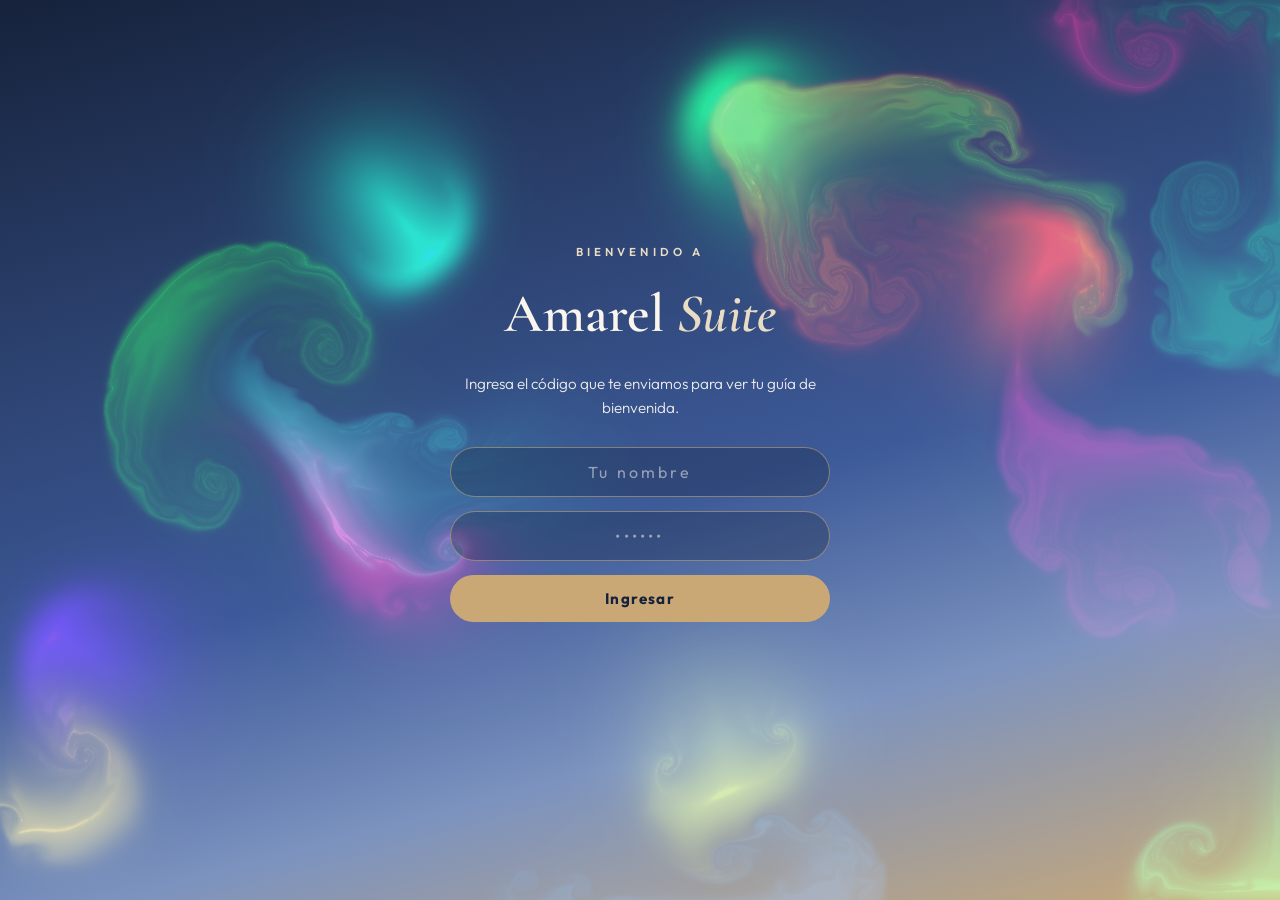
==== commit 65300d28: "Fill in Amarel Suite host details from Luz Mary's submission Add apartment/tower/floor, WiFi credent" ====
--- a/amarelsuite/index.html
+++ b/amarelsuite/index.html
@@ -485,7 +485,7 @@
   <div class="hero-badges">
     <span class="badge" data-es="Balcón con vista a las piscinas" data-en="Balcony over the pools">Balcón con vista a las piscinas</span>
     <span class="badge" data-es="Cocina totalmente equipada" data-en="Fully equipped kitchen">Cocina totalmente equipada</span>
-    <span class="badge" data-es="Edificio Del Ventto · Apto x" data-en="Del Ventto Building · Apt x">Edificio Del Ventto · Apto x</span>
+    <span class="badge" data-es="Edificio Del Ventto · Torre 2 · Apto 1113" data-en="Del Ventto Building · Tower 2 · Apt 1113">Edificio Del Ventto · Torre 2 · Apto 1113</span>
   </div>
   <div class="scroll-hint" data-es="Desliza para explorar" data-en="Scroll to explore">Desliza para explorar</div>
 </header>
@@ -524,7 +524,7 @@
 
   <div class="steps">
     <div class="step"><div class="step-num">1</div><div><strong data-es="Registro" data-en="Registration">Registro</strong><p data-es="Al llegar al Edificio Del Ventto, dirígete a la recepción." data-en="When you arrive at the Del Ventto Building, head to reception.">Al llegar al Edificio Del Ventto, dirígete a la recepción.</p></div></div>
-    <div class="step"><div class="step-num">2</div><div><strong data-es="Identificación" data-en="Identification">Identificación</strong><p data-es="Presenta los documentos de identidad de todos los huéspedes y tu confirmación de reserva para el Apto x." data-en="Present ID for all guests along with your booking confirmation for Apt x.">Presenta los documentos de identidad de todos los huéspedes y tu confirmación de reserva para el Apto x.</p></div></div>
+    <div class="step"><div class="step-num">2</div><div><strong data-es="Identificación" data-en="Identification">Identificación</strong><p data-es="Presenta los documentos de identidad de todos los huéspedes y tu confirmación de reserva para el Apto 1113 (Torre 2, piso 11)." data-en="Present ID for all guests along with your booking confirmation for Apt 1113 (Tower 2, floor 11).">Presenta los documentos de identidad de todos los huéspedes y tu confirmación de reserva para el Apto 1113 (Torre 2, piso 11).</p></div></div>
     <div class="step"><div class="step-num">3</div><div><strong data-es="Acceso" data-en="Access">Acceso</strong><p data-es="Te enviaremos la clave digital de la cerradura por WhatsApp. Solo digítala para entrar a tu suite." data-en="We'll send your digital lock code via WhatsApp. Just type it in to enter your suite.">Te enviaremos la clave digital de la cerradura por WhatsApp. Solo digítala para entrar a tu suite.</p></div></div>
   </div>
   <div class="weather" id="weather">
@@ -640,8 +640,8 @@
     <div><span>🌅</span><span data-es="Balcón con vista a las piscinas" data-en="Balcony overlooking the pools">Balcón con vista a las piscinas</span></div>
   </div>
   <div class="wifi-box">
-    <div><small data-es="Red WiFi" data-en="WiFi network">Red WiFi</small><b>[WIFI_SSID]</b></div>
-    <div><small data-es="Clave" data-en="Password">Clave</small><b>[WIFI_PASSWORD]</b></div>
+    <div><small data-es="Red WiFi" data-en="WiFi network">Red WiFi</small><b>999f</b></div>
+    <div><small data-es="Clave" data-en="Password">Clave</small><b>RuhEan5V</b></div>
     <div><small data-es="Antes de salir" data-en="Before heading out">Antes de salir</small><b data-es="Apaga el TV y los aires 🙏" data-en="Turn off TV & AC 🙏">Apaga el TV y los aires 🙏</b></div>
   </div>
   <!-- If this unit has its own A/C or energy-system instructions/images, add an amen-fee callout + a
@@ -662,7 +662,7 @@
     <div class="rule-card"><span class="rc-icon">👥</span><span data-es="Máximo de huéspedes según lo reservado, sin visitantes no registrados" data-en="Max occupancy as booked — no unregistered guests">Máximo de huéspedes según lo reservado, sin visitantes no registrados</span></div>
     <div class="rule-card"><span class="rc-icon">🎉</span><span data-es="No se permiten fiestas ni eventos" data-en="No parties or events">No se permiten fiestas ni eventos</span></div>
     <div class="rule-card"><span class="rc-icon">🚭</span><span data-es="No fumar dentro del apartamento" data-en="No smoking inside the apartment">No fumar dentro del apartamento</span></div>
-    <div class="rule-card"><span class="rc-icon">🐾</span><span data-es="No mascotas sin aprobación previa" data-en="No pets unless approved in advance">No mascotas sin aprobación previa</span></div>
+    <div class="rule-card"><span class="rc-icon">🐾</span><span data-es="No se permiten mascotas" data-en="No pets allowed">No se permiten mascotas</span></div>
     <div class="rule-card"><span class="rc-icon">🪪</span><span data-es="Identificación válida requerida al check-in para todos los huéspedes" data-en="Valid ID required at check-in for all registered guests">Identificación válida requerida al check-in para todos los huéspedes</span></div>
     <div class="rule-card"><span class="rc-icon">🎟</span><span data-es="El uso de las amenidades del edificio requiere la manilla indicada en la sección de Amenidades" data-en="Using the building amenities requires the wristband noted in the Amenities section">El uso de las amenidades del edificio requiere la manilla indicada en la sección de Amenidades</span></div>
     <div class="rule-card"><span class="rc-icon">🔑</span><span data-es="Al salir: apaga luces y aires, deja la cerradura como se indicó" data-en="On checkout: turn off lights & AC, leave the lock as instructed">Al salir: apaga luces y aires, deja la cerradura como se indicó</span></div>
@@ -689,8 +689,8 @@
     <div class="host-photo"><span>📷</span><span data-es="[Foto del anfitrión aquí]" data-en="[Host photo here]">[Foto del anfitrión aquí]</span></div>
     <div>
       <h2 data-es="Sobre nosotros" data-en="About us">Sobre nosotros</h2>
-      <p data-es="[Bio del anfitrión — edítalo aquí]." data-en="[Host bio — edit here].">[Bio del anfitrión — edítalo aquí].</p>
-      <div class="host-sign">[Nombre del anfitrión]</div>
+      <p data-es="Somos una familia Colombo Argentina que tiene parte de su corazón en Santa Marta. Creamos este hermoso espacio para ofrecer disfrute, descanso y una experiencia inolvidable." data-en="We're a Colombian-Argentine family with part of our heart in Santa Marta. We created this beautiful space to offer enjoyment, rest, and an unforgettable experience.">Somos una familia Colombo Argentina que tiene parte de su corazón en Santa Marta. Creamos este hermoso espacio para ofrecer disfrute, descanso y una experiencia inolvidable.</p>
+      <div class="host-sign">Luz Mary Castaño</div>
     </div>
   </div>
 </section>
@@ -700,12 +700,12 @@
   <span class="sec-eyebrow" data-es="Siempre a un toque" data-en="One tap away">Siempre a un toque</span>
   <h2 class="sec-title"><span data-es="Contactos de" data-en="Emergency">Contactos de</span> <em data-es="emergencia" data-en="contacts">emergencia</em></h2>
   <div class="sos">
-    <a href="https://wa.me/[HOST_WHATSAPP]"><div class="sos-icon" style="background:#25D366">💬</div><div><strong data-es="[Nombre del anfitrión] (WhatsApp)" data-en="[Host name] (WhatsApp)">[Nombre del anfitrión] (WhatsApp)</strong><span class="num">[+57 XXX XXX XXXX]</span><br><small data-es="Anfitrión" data-en="Host">Anfitrión</small></div></a>
+    <a href="https://wa.me/5492245512207"><div class="sos-icon" style="background:#25D366">💬</div><div><strong data-es="Luz Mary (WhatsApp)" data-en="Luz Mary (WhatsApp)">Luz Mary (WhatsApp)</strong><span class="num">+54 9 2245 512207</span><br><small data-es="Anfitriona" data-en="Host">Anfitriona</small></div></a>
     <a href="https://wa.me/573117548493"><div class="sos-icon" style="background:#2C4270">🛎️</div><div><strong data-es="Recepción (WhatsApp)" data-en="Front Desk (WhatsApp)">Recepción (WhatsApp)</strong><span class="num">+57 311 754 8493</span><br><small data-es="Atención 24 horas · Citófono 100" data-en="24-hour service · Intercom 100">Atención 24 horas · Citófono 100</small></div></a>
     <a href="tel:123"><div class="sos-icon" style="background:#C0392B">🚨</div><div><strong data-es="Línea de emergencias" data-en="Emergency line">Línea de emergencias</strong><span class="num">123</span><br><small data-es="Policía 112 · Bomberos 318 876 3338" data-en="Police 112 · Fire Dept. 318 876 3338">Policía 112 · Bomberos 318 876 3338</small></div></a>
     <a href="tel:+576054219999"><div class="sos-icon" style="background:#2C4270">🏥</div><div><strong>Clínica Avidanti</strong><span class="num">(605) 421 9999</span><br><small data-es="Bello Horizonte, cerca de Pozos Colorados" data-en="Bello Horizonte, near Pozos Colorados">Bello Horizonte, cerca de Pozos Colorados</small></div></a>
     <a href="tel:+573167449954"><div class="sos-icon" style="background:#2C4270">💊</div><div><strong>Droguería Andina</strong><span class="num">316 744 9954</span><br><small data-es="Zazué Plaza, muy cerca" data-en="Zazué Plaza, very close">Zazué Plaza, muy cerca</small></div></a>
-    <a href="mailto:[EMAIL]"><div class="sos-icon" style="background:#C9A876">✉️</div><div><strong>Email</strong><span class="num">[EMAIL]</span><br><small data-es="Para temas no urgentes" data-en="For non-urgent matters">Para temas no urgentes</small></div></a>
+    <a href="mailto:luzmarycastano78@gmail.com"><div class="sos-icon" style="background:#C9A876">✉️</div><div><strong>Email</strong><span class="num">luzmarycastano78@gmail.com</span><br><small data-es="Para temas no urgentes" data-en="For non-urgent matters">Para temas no urgentes</small></div></a>
   </div>
   <button class="sos-expand-btn" id="sos-expand-btn" onclick="toggleSosExpand()" data-es="📋 Ver todos los números de emergencia" data-en="📋 See all emergency numbers">📋 Ver todos los números de emergencia</button>
   <div class="sos-expand" id="sos-expand">
@@ -715,7 +715,7 @@
 
 <footer>
   <div class="display" data-es="Que disfrutes tu estadía" data-en="Enjoy your stay">Que disfrutes tu estadía</div>
-  <p data-es="Carrera 4C #70-75, Edificio Del Ventto, Apto x · Santa Marta" data-en="Carrera 4C #70-75, Del Ventto Building, Apt x · Santa Marta">Carrera 4C #70-75, Edificio Del Ventto, Apto x · Santa Marta</p>
+  <p data-es="Carrera 4C #70-75, Edificio Del Ventto, Torre 2, Apto 1113 · Santa Marta" data-en="Carrera 4C #70-75, Del Ventto Building, Tower 2, Apt 1113 · Santa Marta">Carrera 4C #70-75, Edificio Del Ventto, Torre 2, Apto 1113 · Santa Marta</p>
   <div class="foot-links">
     <a href="#house-rules" data-es="Reglas de la casa" data-en="House Rules">House Rules</a>
   </div>
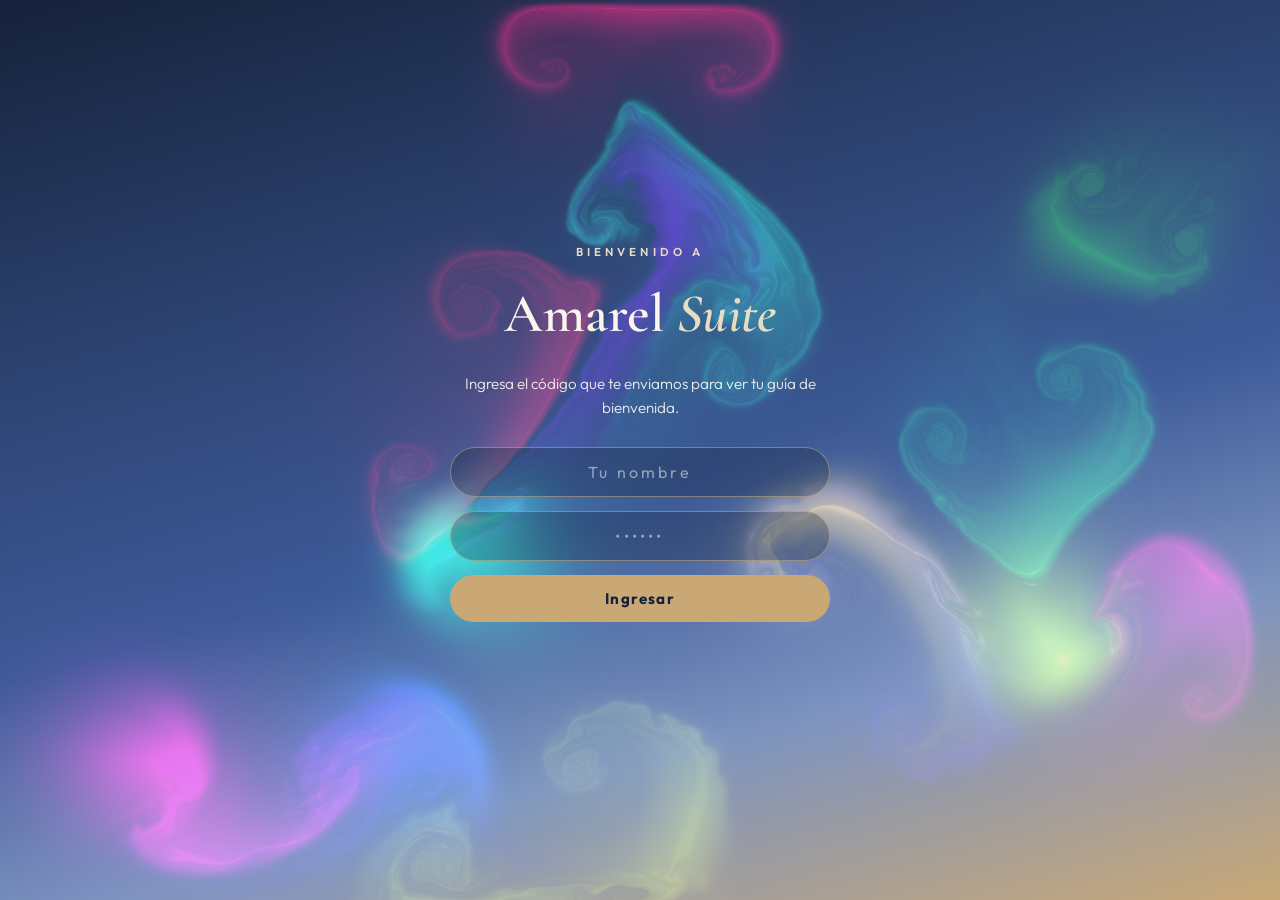
==== commit 5c8868b5: "Add Yale lock instructions and WiFi as check-in step 4 Expand the Acceso step with the Yale keypad i" ====
--- a/amarelsuite/index.html
+++ b/amarelsuite/index.html
@@ -525,7 +525,8 @@
   <div class="steps">
     <div class="step"><div class="step-num">1</div><div><strong data-es="Registro" data-en="Registration">Registro</strong><p data-es="Al llegar al Edificio Del Ventto, dirígete a la recepción." data-en="When you arrive at the Del Ventto Building, head to reception.">Al llegar al Edificio Del Ventto, dirígete a la recepción.</p></div></div>
     <div class="step"><div class="step-num">2</div><div><strong data-es="Identificación" data-en="Identification">Identificación</strong><p data-es="Presenta los documentos de identidad de todos los huéspedes y tu confirmación de reserva para el Apto 1113 (Torre 2, piso 11)." data-en="Present ID for all guests along with your booking confirmation for Apt 1113 (Tower 2, floor 11).">Presenta los documentos de identidad de todos los huéspedes y tu confirmación de reserva para el Apto 1113 (Torre 2, piso 11).</p></div></div>
-    <div class="step"><div class="step-num">3</div><div><strong data-es="Acceso" data-en="Access">Acceso</strong><p data-es="Te enviaremos la clave digital de la cerradura por WhatsApp. Solo digítala para entrar a tu suite." data-en="We'll send your digital lock code via WhatsApp. Just type it in to enter your suite.">Te enviaremos la clave digital de la cerradura por WhatsApp. Solo digítala para entrar a tu suite.</p></div></div>
+    <div class="step"><div class="step-num">3</div><div><strong data-es="Acceso" data-en="Access">Acceso</strong><p data-es="Te enviaremos la clave digital de la cerradura por WhatsApp." data-en="We'll send your digital lock code via WhatsApp.">Te enviaremos la clave digital de la cerradura por WhatsApp.</p><p style="margin-top:8px;"><span data-es="Para abrir: presiona el botón" data-en="To open: press the">Para abrir: presiona el botón</span> <b>Yale</b> <span data-es="→ ingresa tu código de 4 dígitos → confirma con ✓ (chulito)." data-en="→ enter your 4-digit code → confirm with ✓ (checkmark).">→ ingresa tu código de 4 dígitos → confirma con ✓ (chulito).</span></p></div></div>
+    <div class="step"><div class="step-num">4</div><div><strong data-es="WiFi" data-en="WiFi">WiFi</strong><p><span data-es="Red:" data-en="Network:">Red:</span> <b>999f</b> · <span data-es="Clave:" data-en="Password:">Clave:</span> <b>RuhEan5V</b></p></div></div>
   </div>
   <div class="weather" id="weather">
     <div class="weather-loading" data-es="Cargando el clima de Santa Marta..." data-en="Loading Santa Marta weather...">Cargando el clima de Santa Marta...</div>
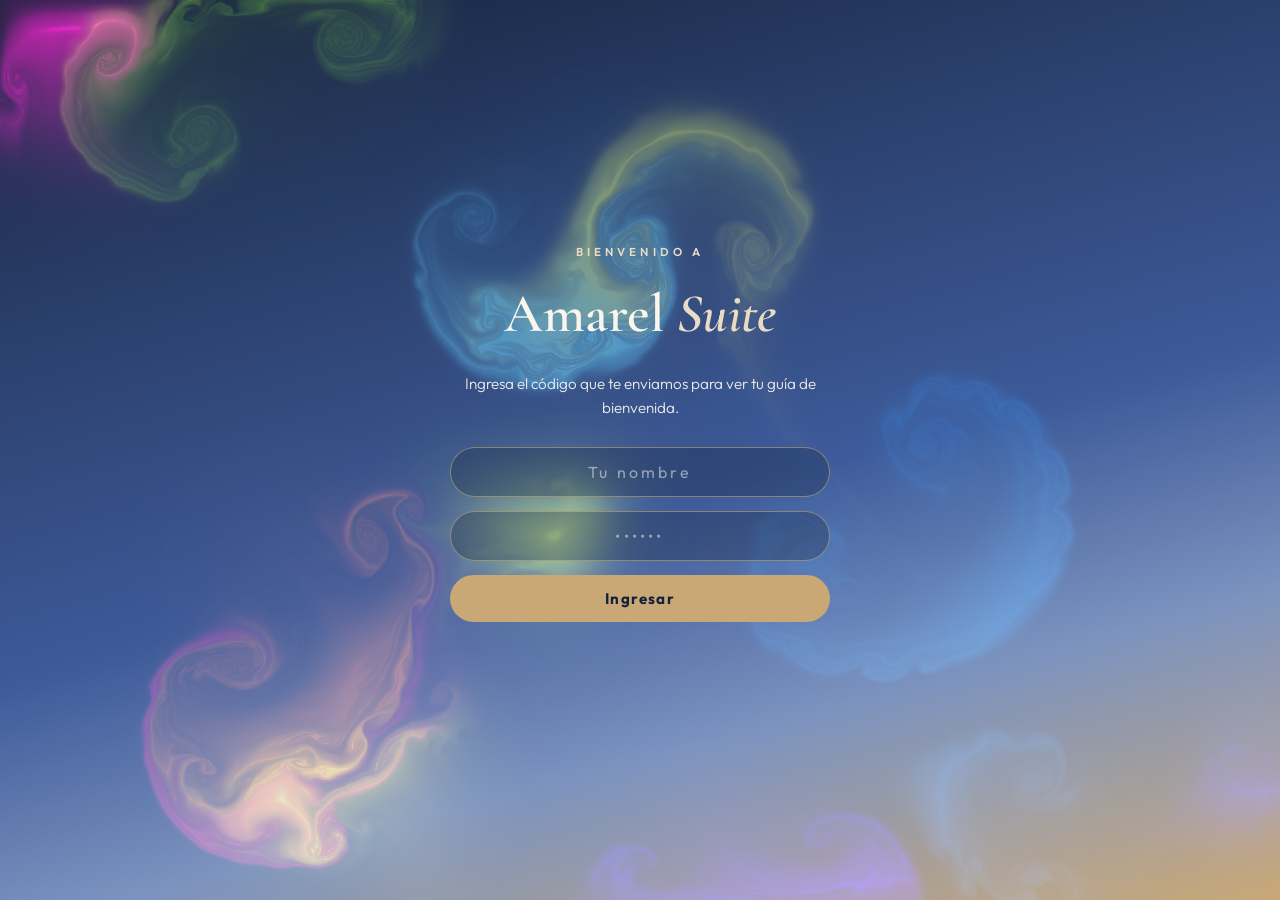
==== commit d5bdac8b: "Add WiFi QR code for one-scan connect Generate a static WIFI: QR image (WPA, SSID 999f) and show it " ====
--- a/amarelsuite/index.html
+++ b/amarelsuite/index.html
@@ -526,7 +526,7 @@
     <div class="step"><div class="step-num">1</div><div><strong data-es="Registro" data-en="Registration">Registro</strong><p data-es="Al llegar al Edificio Del Ventto, dirígete a la recepción." data-en="When you arrive at the Del Ventto Building, head to reception.">Al llegar al Edificio Del Ventto, dirígete a la recepción.</p></div></div>
     <div class="step"><div class="step-num">2</div><div><strong data-es="Identificación" data-en="Identification">Identificación</strong><p data-es="Presenta los documentos de identidad de todos los huéspedes y tu confirmación de reserva para el Apto 1113 (Torre 2, piso 11)." data-en="Present ID for all guests along with your booking confirmation for Apt 1113 (Tower 2, floor 11).">Presenta los documentos de identidad de todos los huéspedes y tu confirmación de reserva para el Apto 1113 (Torre 2, piso 11).</p></div></div>
     <div class="step"><div class="step-num">3</div><div><strong data-es="Acceso" data-en="Access">Acceso</strong><p data-es="Te enviaremos la clave digital de la cerradura por WhatsApp." data-en="We'll send your digital lock code via WhatsApp.">Te enviaremos la clave digital de la cerradura por WhatsApp.</p><p style="margin-top:8px;"><span data-es="Para abrir: presiona el botón" data-en="To open: press the">Para abrir: presiona el botón</span> <b>Yale</b> <span data-es="→ ingresa tu código de 4 dígitos → confirma con ✓ (chulito)." data-en="→ enter your 4-digit code → confirm with ✓ (checkmark).">→ ingresa tu código de 4 dígitos → confirma con ✓ (chulito).</span></p></div></div>
-    <div class="step"><div class="step-num">4</div><div><strong data-es="WiFi" data-en="WiFi">WiFi</strong><p><span data-es="Red:" data-en="Network:">Red:</span> <b>999f</b> · <span data-es="Clave:" data-en="Password:">Clave:</span> <b>RuhEan5V</b></p></div></div>
+    <div class="step"><div class="step-num">4</div><div style="display:flex;gap:16px;align-items:center;flex-wrap:wrap;"><div><strong data-es="WiFi" data-en="WiFi">WiFi</strong><p><span data-es="Red:" data-en="Network:">Red:</span> <b>999f</b> · <span data-es="Clave:" data-en="Password:">Clave:</span> <b>RuhEan5V</b></p><p style="margin-top:4px;"><span data-es="Escanea el código para conectarte automáticamente." data-en="Scan the code to connect automatically.">Escanea el código para conectarte automáticamente.</span></p></div><img src="wifi-qr.png" alt="Código QR para conectar al WiFi" onclick="openLB('wifi-qr.png')" style="width:84px;height:84px;border-radius:10px;cursor:zoom-in;flex:none;border:1px solid #E4D6BC;"></div></div>
   </div>
   <div class="weather" id="weather">
     <div class="weather-loading" data-es="Cargando el clima de Santa Marta..." data-en="Loading Santa Marta weather...">Cargando el clima de Santa Marta...</div>
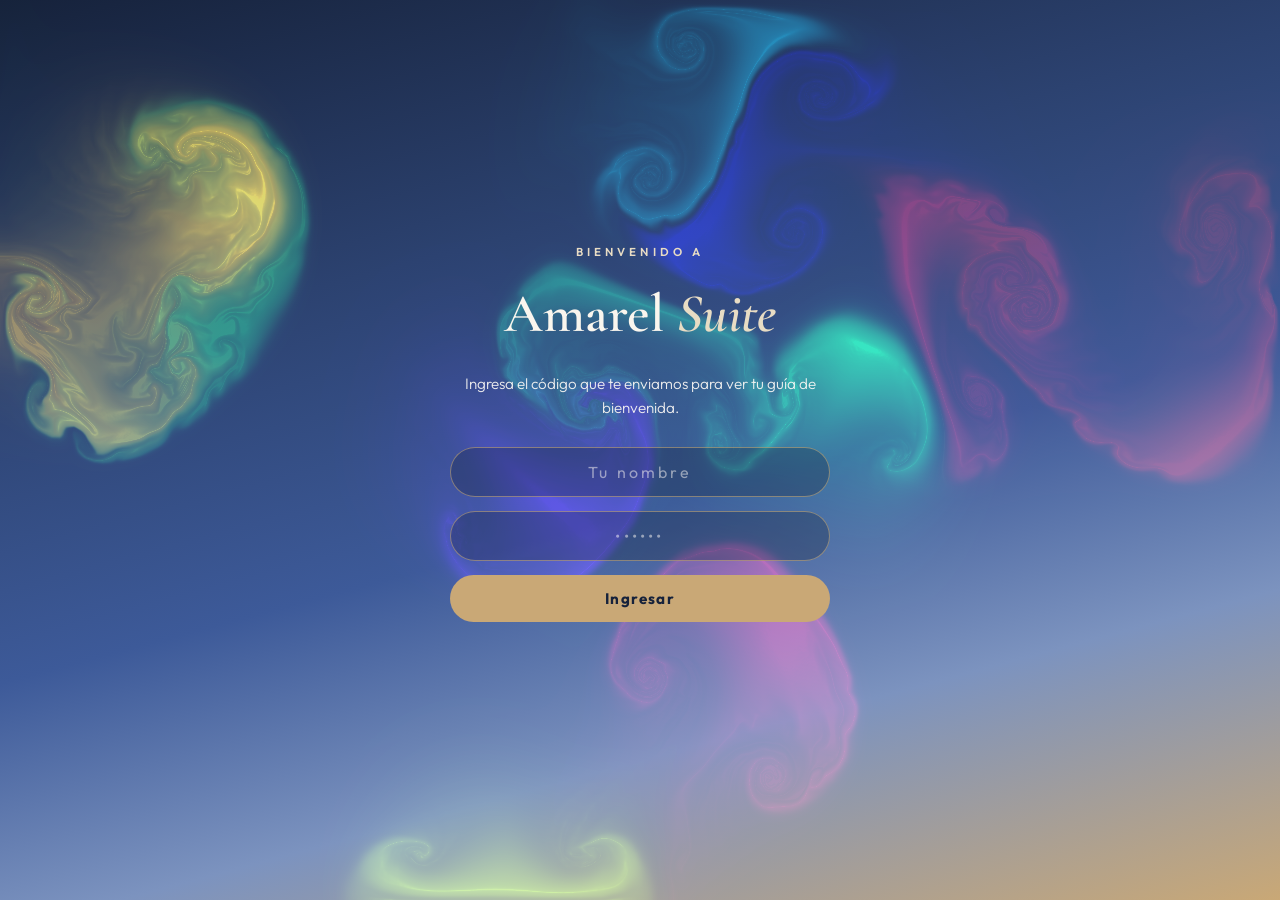
==== commit 998258fb: "Update Amarel Suite tour video, host photo, and story Replace the video tour, add Luz Mary's real ho" ====
--- a/amarelsuite/index.html
+++ b/amarelsuite/index.html
@@ -687,10 +687,10 @@
 <!-- HOSTS -->
 <section id="hosts-sec">
   <div class="hosts">
-    <div class="host-photo"><span>📷</span><span data-es="[Foto del anfitrión aquí]" data-en="[Host photo here]">[Foto del anfitrión aquí]</span></div>
+    <div class="host-photo"><img src="host-photo.jpg" alt="Luz Mary Castaño"></div>
     <div>
       <h2 data-es="Sobre nosotros" data-en="About us">Sobre nosotros</h2>
-      <p data-es="Somos una familia Colombo Argentina que tiene parte de su corazón en Santa Marta. Creamos este hermoso espacio para ofrecer disfrute, descanso y una experiencia inolvidable." data-en="We're a Colombian-Argentine family with part of our heart in Santa Marta. We created this beautiful space to offer enjoyment, rest, and an unforgettable experience.">Somos una familia Colombo Argentina que tiene parte de su corazón en Santa Marta. Creamos este hermoso espacio para ofrecer disfrute, descanso y una experiencia inolvidable.</p>
+      <p data-es="Somos una familia Colombo Argentina que dejó parte de su corazón en Santa Marta desde la primera vez que vimos el mar Caribe desde un balcón como este. Creamos Amarel Suite con ese mismo cariño: un espacio luminoso y cuidado en cada detalle, pensado para que descanses, disfrutes y te sientas como en casa — aunque estés a miles de kilómetros de la tuya." data-en="We're a Colombian-Argentine family who left part of our hearts in Santa Marta from the first time we saw the Caribbean Sea from a balcony just like this one. We created Amarel Suite with that same love: a bright space, cared for down to the last detail, meant for you to rest, enjoy, and feel at home — even thousands of miles from your own.">Somos una familia Colombo Argentina que dejó parte de su corazón en Santa Marta desde la primera vez que vimos el mar Caribe desde un balcón como este. Creamos Amarel Suite con ese mismo cariño: un espacio luminoso y cuidado en cada detalle, pensado para que descanses, disfrutes y te sientas como en casa — aunque estés a miles de kilómetros de la tuya.</p>
       <div class="host-sign">Luz Mary Castaño</div>
     </div>
   </div>
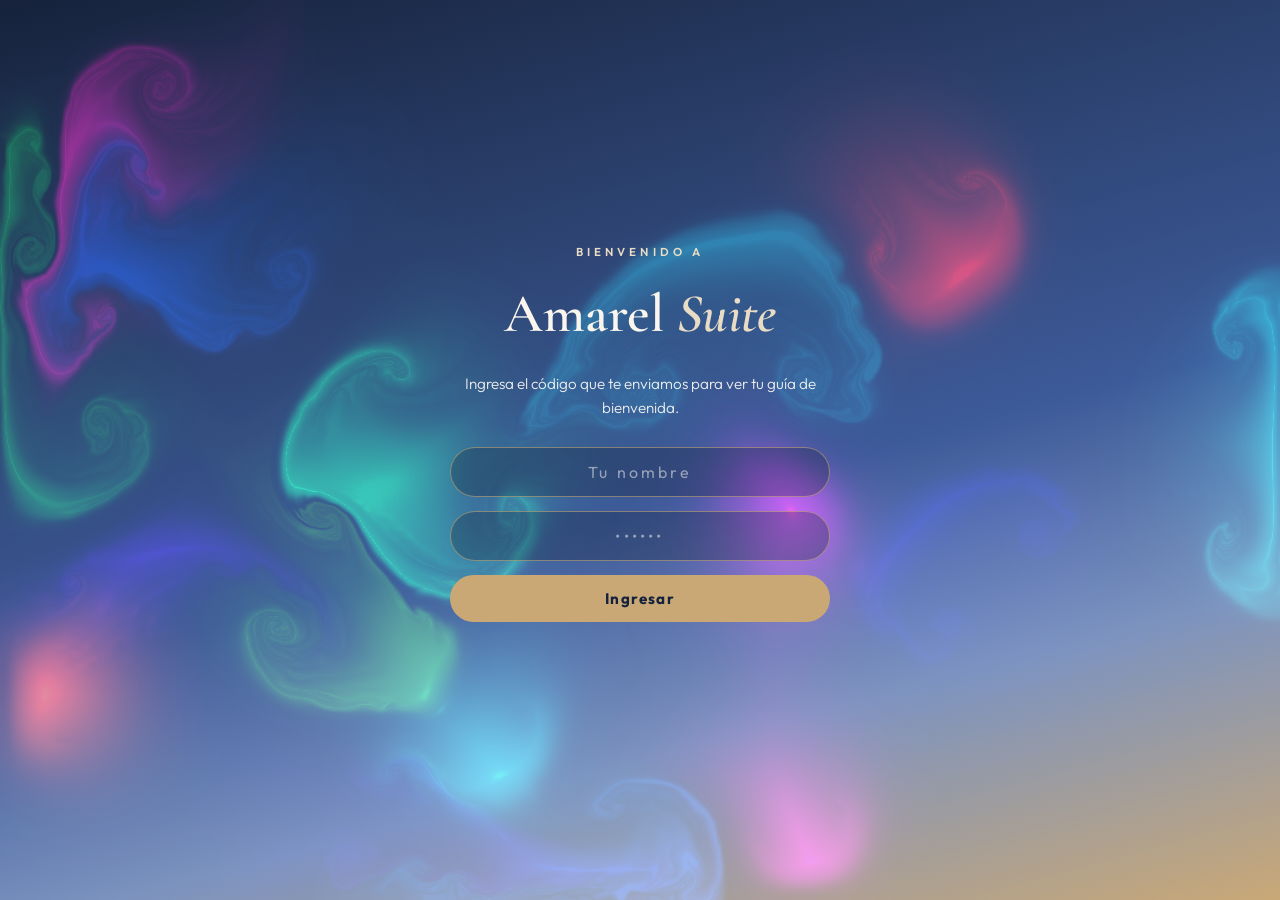
==== commit 782a5513: "Fix host photo crop and placeholder styling Swap the leftover purple gradient/dashed border (from th" ====
--- a/amarelsuite/index.html
+++ b/amarelsuite/index.html
@@ -331,12 +331,12 @@
 }
 .host-photo{
   width:200px;height:200px;border-radius:50%;
-  background:linear-gradient(140deg,#7a3492,#a85cc0);
-  border:3px dashed rgba(222,185,122,.6);
+  background:linear-gradient(140deg,var(--purple-deep),var(--purple));
+  border:3px solid var(--gold-soft);
   display:flex;flex-direction:column;align-items:center;justify-content:center;
   color:var(--gold-soft);font-size:.78rem;text-align:center;gap:6px;padding:14px;
 }
-.host-photo img{width:100%;height:100%;border-radius:50%;object-fit:cover;}
+.host-photo img{width:100%;height:100%;border-radius:50%;object-fit:cover;object-position:center 15%;}
 .hosts h2{font-size:2.3rem;color:var(--gold-soft);margin-bottom:12px;}
 .hosts p{font-weight:300;color:rgba(253,250,245,.92);margin-bottom:14px;}
 .host-stats{display:flex;gap:22px;flex-wrap:wrap;margin-top:8px;}
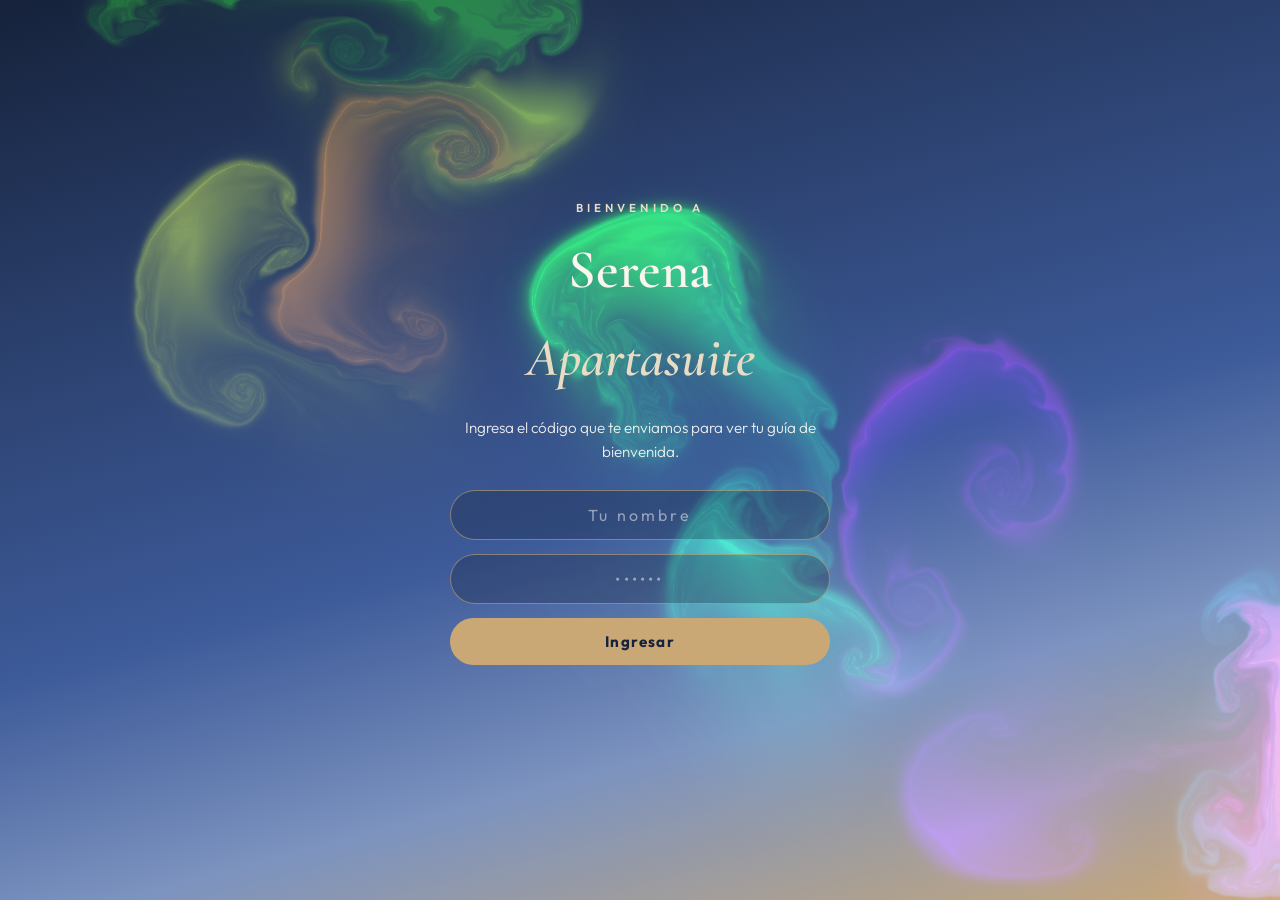
==== commit 00a3ff86: "Rename unit to Serena Apartasuite and update WiFi credentials Rebrand from Amarel Suite to Serena Ap" ====
--- a/amarelsuite/index.html
+++ b/amarelsuite/index.html
@@ -4,7 +4,7 @@
 <meta charset="UTF-8">
 <meta name="viewport" content="width=device-width, initial-scale=1.0">
 <meta name="robots" content="noindex, nofollow">
-<title>Amarel Suite · Welcome Guide</title>
+<title>Serena Apartasuite Santa Marta · Welcome Guide</title>
 <link rel="preconnect" href="https://fonts.googleapis.com">
 <link href="https://fonts.googleapis.com/css2?family=Cormorant+Garamond:ital,wght@0,400;0,500;0,600;0,700;1,400;1,500&family=Outfit:wght@300;400;500;600;700&display=swap" rel="stylesheet">
 <script src="webgl-fluid.js"></script>
@@ -443,7 +443,7 @@
   <div class="bf-enter" id="bf-enter"></div>
   <div class="gate-card">
     <div class="gate-eyebrow" data-es="Bienvenido a" data-en="Welcome to">Bienvenido a</div>
-    <h1 class="gate-title">Amarel <em>Suite</em></h1>
+    <h1 class="gate-title">Serena <em>Apartasuite</em></h1>
     <p class="gate-sub" data-es="Ingresa el código que te enviamos para ver tu guía de bienvenida." data-en="Enter the code we sent you to view your welcome guide.">Ingresa el código que te enviamos para ver tu guía de bienvenida.</p>
     <input type="text" id="gate-name" class="gate-input" autocomplete="off" spellcheck="false" data-es-placeholder="Tu nombre" data-en-placeholder="Your name" placeholder="Tu nombre">
     <input type="text" id="gate-input" class="gate-input" autocomplete="off" autocapitalize="off" spellcheck="false" placeholder="••••••">
@@ -457,7 +457,7 @@
 <div class="topbar">
   <div class="brand">
     <svg viewBox="0 0 40 40" fill="none"><path d="M6 20 L20 8 L34 20" stroke="#C9A876" stroke-width="3" stroke-linecap="round"/><rect x="11" y="20" width="18" height="13" rx="2" fill="#C9A876"/><rect x="17" y="25" width="6" height="8" rx="1" fill="#16223B"/></svg>
-    <div class="brand-name">Amarel Suite</div>
+    <div class="brand-name">Serena Apartasuite</div>
   </div>
   <div class="lang-toggle">
     <button id="btn-es" class="active" onclick="setLang('es')">ES</button>
@@ -480,8 +480,8 @@
 <header class="hero">
   <div class="butterflies" id="butterflies"></div>
   <div class="hero-eyebrow" data-es="Pozos Colorados · Santa Marta · Colombia" data-en="Pozos Colorados · Santa Marta · Colombia">Pozos Colorados · Santa Marta · Colombia</div>
-  <h1><span data-es="Bienvenido a" data-en="Welcome to">Bienvenido a</span> <em>Amarel Suite</em><span id="hero-name"></span></h1>
-  <p class="hero-sub" data-es="Una suite luminosa con balcón sobre las piscinas, a pasos del Caribe." data-en="A bright suite with a balcony over the pools, just steps from the Caribbean.">Una suite luminosa con balcón sobre las piscinas, a pasos del Caribe.</p>
+  <h1><span data-es="Bienvenido a" data-en="Welcome to">Bienvenido a</span> <em>Serena Apartasuite</em><span id="hero-name"></span></h1>
+  <p class="hero-sub" data-es="Un refugio de calma entre el Caribe y la Sierra Nevada." data-en="A refuge of calm between the Caribbean and the Sierra Nevada.">Un refugio de calma entre el Caribe y la Sierra Nevada.</p>
   <div class="hero-badges">
     <span class="badge" data-es="Balcón con vista a las piscinas" data-en="Balcony over the pools">Balcón con vista a las piscinas</span>
     <span class="badge" data-es="Cocina totalmente equipada" data-en="Fully equipped kitchen">Cocina totalmente equipada</span>
@@ -494,7 +494,7 @@
 <section id="welcome">
   <span class="sec-eyebrow" data-es="Bienvenida" data-en="Welcome">Bienvenida</span>
   <h2 class="sec-title"><span data-es="Tu refugio en" data-en="Your retreat in">Tu refugio en</span> <em data-es="Santa Marta" data-en="Santa Marta">Santa Marta</em></h2>
-  <p class="sec-lead" data-es="Amarel Suite es un espacio luminoso y moderno pensado para descansar bien: una sala acogedora con sofá y TV, cocina completamente equipada con lavadora y lavaplatos, cama tipo queen con su propio rincón para comer, y un balcón privado desde donde ves las piscinas del edificio y sientes la brisa del Caribe desde temprano." data-en="Amarel Suite is a bright, modern space designed for resting well: a cozy living corner with sofa and TV, a fully equipped kitchen with washer and dishwasher, a queen-size bed with its own dining nook, and a private balcony overlooking the building's pools where you can feel the Caribbean breeze from the first morning.">Amarel Suite es un espacio luminoso y moderno pensado para descansar bien: una sala acogedora con sofá y TV, cocina completamente equipada con lavadora y lavaplatos, cama tipo queen con su propio rincón para comer, y un balcón privado desde donde ves las piscinas del edificio y sientes la brisa del Caribe desde temprano.</p>
+  <p class="sec-lead" data-es="Serena Apartasuite es un espacio luminoso y moderno pensado para descansar bien: una sala acogedora con sofá y TV, cocina completamente equipada con lavadora y lavaplatos, cama tipo queen con su propio rincón para comer, y un balcón privado desde donde ves las piscinas del edificio y sientes la brisa del Caribe desde temprano." data-en="Serena Apartasuite is a bright, modern space designed for resting well: a cozy living corner with sofa and TV, a fully equipped kitchen with washer and dishwasher, a queen-size bed with its own dining nook, and a private balcony overlooking the building's pools where you can feel the Caribbean breeze from the first morning.">Serena Apartasuite es un espacio luminoso y moderno pensado para descansar bien: una sala acogedora con sofá y TV, cocina completamente equipada con lavadora y lavaplatos, cama tipo queen con su propio rincón para comer, y un balcón privado desde donde ves las piscinas del edificio y sientes la brisa del Caribe desde temprano.</p>
   <p data-es="A pocos minutos tienes playas, restaurantes frente al mar y el centro histórico de Santa Marta esperando para explorar. Nosotros como anfitriones estamos aquí para que tu estadía sea tranquila y sin complicaciones — cualquier cosa que necesites, solo escríbenos." data-en="Just minutes away you'll find beaches, oceanfront restaurants, and Santa Marta's historic center waiting to be explored. As your hosts, we're here to make your stay smooth and worry-free — whatever you need, just reach out." style="color:#4A4A4A;">A pocos minutos tienes playas, restaurantes frente al mar y el centro histórico de Santa Marta esperando para explorar. Nosotros como anfitriones estamos aquí para que tu estadía sea tranquila y sin complicaciones — cualquier cosa que necesites, solo escríbenos.</p>
 </section>
 
@@ -526,7 +526,7 @@
     <div class="step"><div class="step-num">1</div><div><strong data-es="Registro" data-en="Registration">Registro</strong><p data-es="Al llegar al Edificio Del Ventto, dirígete a la recepción." data-en="When you arrive at the Del Ventto Building, head to reception.">Al llegar al Edificio Del Ventto, dirígete a la recepción.</p></div></div>
     <div class="step"><div class="step-num">2</div><div><strong data-es="Identificación" data-en="Identification">Identificación</strong><p data-es="Presenta los documentos de identidad de todos los huéspedes y tu confirmación de reserva para el Apto 1113 (Torre 2, piso 11)." data-en="Present ID for all guests along with your booking confirmation for Apt 1113 (Tower 2, floor 11).">Presenta los documentos de identidad de todos los huéspedes y tu confirmación de reserva para el Apto 1113 (Torre 2, piso 11).</p></div></div>
     <div class="step"><div class="step-num">3</div><div><strong data-es="Acceso" data-en="Access">Acceso</strong><p data-es="Te enviaremos la clave digital de la cerradura por WhatsApp." data-en="We'll send your digital lock code via WhatsApp.">Te enviaremos la clave digital de la cerradura por WhatsApp.</p><p style="margin-top:8px;"><span data-es="Para abrir: presiona el botón" data-en="To open: press the">Para abrir: presiona el botón</span> <b>Yale</b> <span data-es="→ ingresa tu código de 4 dígitos → confirma con ✓ (chulito)." data-en="→ enter your 4-digit code → confirm with ✓ (checkmark).">→ ingresa tu código de 4 dígitos → confirma con ✓ (chulito).</span></p></div></div>
-    <div class="step"><div class="step-num">4</div><div style="display:flex;gap:16px;align-items:center;flex-wrap:wrap;"><div><strong data-es="WiFi" data-en="WiFi">WiFi</strong><p><span data-es="Red:" data-en="Network:">Red:</span> <b>999f</b> · <span data-es="Clave:" data-en="Password:">Clave:</span> <b>RuhEan5V</b></p><p style="margin-top:4px;"><span data-es="Escanea el código para conectarte automáticamente." data-en="Scan the code to connect automatically.">Escanea el código para conectarte automáticamente.</span></p></div><img src="wifi-qr.png" alt="Código QR para conectar al WiFi" onclick="openLB('wifi-qr.png')" style="width:84px;height:84px;border-radius:10px;cursor:zoom-in;flex:none;border:1px solid #E4D6BC;"></div></div>
+    <div class="step"><div class="step-num">4</div><div style="display:flex;gap:16px;align-items:center;flex-wrap:wrap;"><div><strong data-es="WiFi" data-en="WiFi">WiFi</strong><p><span data-es="Red:" data-en="Network:">Red:</span> <b>Serena Apart</b> · <span data-es="Clave:" data-en="Password:">Clave:</span> <b>LMC1113dv</b></p><p style="margin-top:4px;"><span data-es="Escanea el código para conectarte automáticamente." data-en="Scan the code to connect automatically.">Escanea el código para conectarte automáticamente.</span></p></div><img src="wifi-qr.png" alt="Código QR para conectar al WiFi" onclick="openLB('wifi-qr.png')" style="width:84px;height:84px;border-radius:10px;cursor:zoom-in;flex:none;border:1px solid #E4D6BC;"></div></div>
   </div>
   <div class="weather" id="weather">
     <div class="weather-loading" data-es="Cargando el clima de Santa Marta..." data-en="Loading Santa Marta weather...">Cargando el clima de Santa Marta...</div>
@@ -641,8 +641,8 @@
     <div><span>🌅</span><span data-es="Balcón con vista a las piscinas" data-en="Balcony overlooking the pools">Balcón con vista a las piscinas</span></div>
   </div>
   <div class="wifi-box">
-    <div><small data-es="Red WiFi" data-en="WiFi network">Red WiFi</small><b>999f</b></div>
-    <div><small data-es="Clave" data-en="Password">Clave</small><b>RuhEan5V</b></div>
+    <div><small data-es="Red WiFi" data-en="WiFi network">Red WiFi</small><b>Serena Apart</b></div>
+    <div><small data-es="Clave" data-en="Password">Clave</small><b>LMC1113dv</b></div>
     <div><small data-es="Antes de salir" data-en="Before heading out">Antes de salir</small><b data-es="Apaga el TV y los aires 🙏" data-en="Turn off TV & AC 🙏">Apaga el TV y los aires 🙏</b></div>
   </div>
   <!-- If this unit has its own A/C or energy-system instructions/images, add an amen-fee callout + a
@@ -690,7 +690,7 @@
     <div class="host-photo"><img src="host-photo.jpg" alt="Luz Mary Castaño"></div>
     <div>
       <h2 data-es="Sobre nosotros" data-en="About us">Sobre nosotros</h2>
-      <p data-es="Somos una familia Colombo Argentina que dejó parte de su corazón en Santa Marta desde la primera vez que vimos el mar Caribe desde un balcón como este. Creamos Amarel Suite con ese mismo cariño: un espacio luminoso y cuidado en cada detalle, pensado para que descanses, disfrutes y te sientas como en casa — aunque estés a miles de kilómetros de la tuya." data-en="We're a Colombian-Argentine family who left part of our hearts in Santa Marta from the first time we saw the Caribbean Sea from a balcony just like this one. We created Amarel Suite with that same love: a bright space, cared for down to the last detail, meant for you to rest, enjoy, and feel at home — even thousands of miles from your own.">Somos una familia Colombo Argentina que dejó parte de su corazón en Santa Marta desde la primera vez que vimos el mar Caribe desde un balcón como este. Creamos Amarel Suite con ese mismo cariño: un espacio luminoso y cuidado en cada detalle, pensado para que descanses, disfrutes y te sientas como en casa — aunque estés a miles de kilómetros de la tuya.</p>
+      <p data-es="Somos una familia Colombo Argentina que dejó parte de su corazón en Santa Marta desde la primera vez que vimos el mar Caribe desde un balcón como este. Creamos Serena Apartasuite con ese mismo cariño: un espacio luminoso y cuidado en cada detalle, pensado para que descanses, disfrutes y te sientas como en casa — aunque estés a miles de kilómetros de la tuya." data-en="We're a Colombian-Argentine family who left part of our hearts in Santa Marta from the first time we saw the Caribbean Sea from a balcony just like this one. We created Serena Apartasuite with that same love: a bright space, cared for down to the last detail, meant for you to rest, enjoy, and feel at home — even thousands of miles from your own.">Somos una familia Colombo Argentina que dejó parte de su corazón en Santa Marta desde la primera vez que vimos el mar Caribe desde un balcón como este. Creamos Serena Apartasuite con ese mismo cariño: un espacio luminoso y cuidado en cada detalle, pensado para que descanses, disfrutes y te sientas como en casa — aunque estés a miles de kilómetros de la tuya.</p>
       <div class="host-sign">Luz Mary Castaño</div>
     </div>
   </div>
@@ -720,7 +720,7 @@
   <div class="foot-links">
     <a href="#house-rules" data-es="Reglas de la casa" data-en="House Rules">House Rules</a>
   </div>
-  <p style="margin-top:18px;font-size:.78rem;opacity:.6">Amarel Suite · <span data-es="Si disfrutaste tu estancia, una reseña 5 estrellas nos ayuda muchísimo ⭐" data-en="If you enjoyed your stay, a 5-star review helps us so much ⭐">Si disfrutaste tu estancia, una reseña 5 estrellas nos ayuda muchísimo ⭐</span></p>
+  <p style="margin-top:18px;font-size:.78rem;opacity:.6">Serena Apartasuite · <span data-es="Si disfrutaste tu estancia, una reseña 5 estrellas nos ayuda muchísimo ⭐" data-en="If you enjoyed your stay, a 5-star review helps us so much ⭐">Si disfrutaste tu estancia, una reseña 5 estrellas nos ayuda muchísimo ⭐</span></p>
 </footer>
 
 </div><!-- /.site -->
